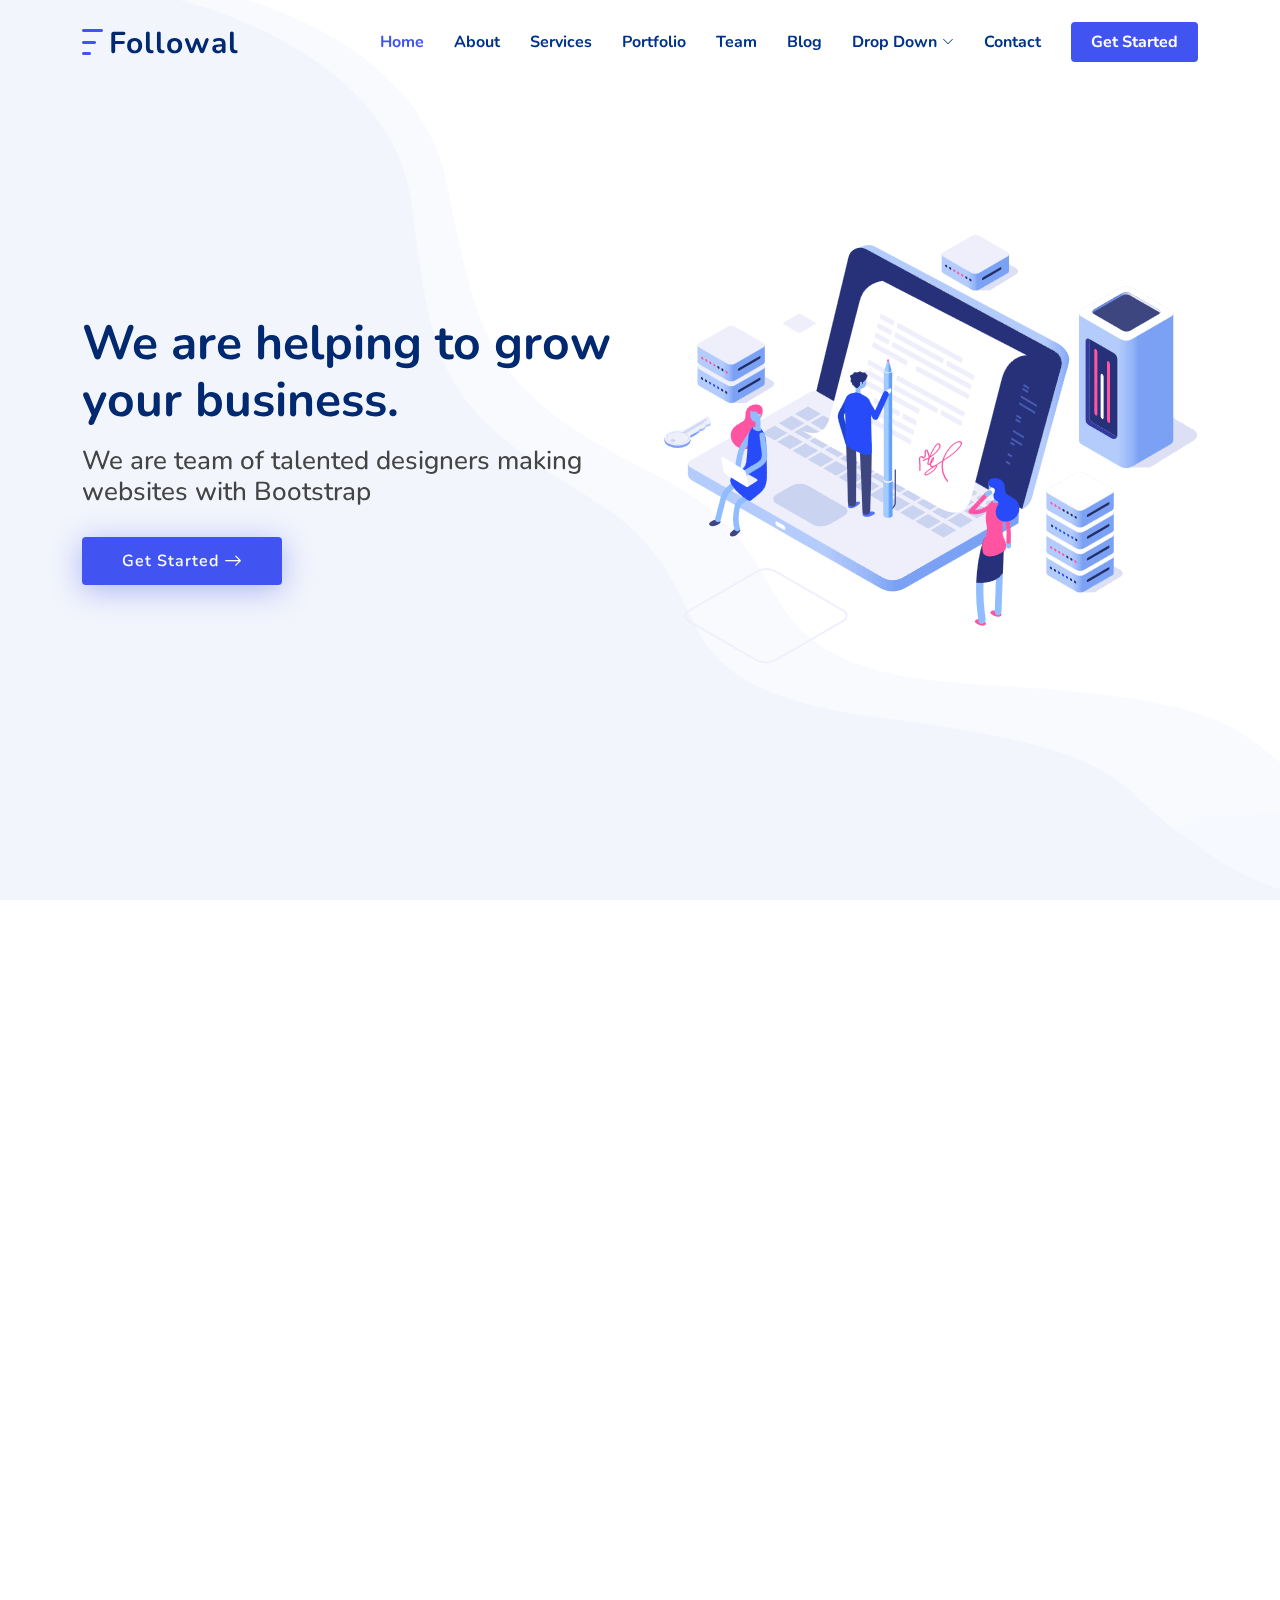
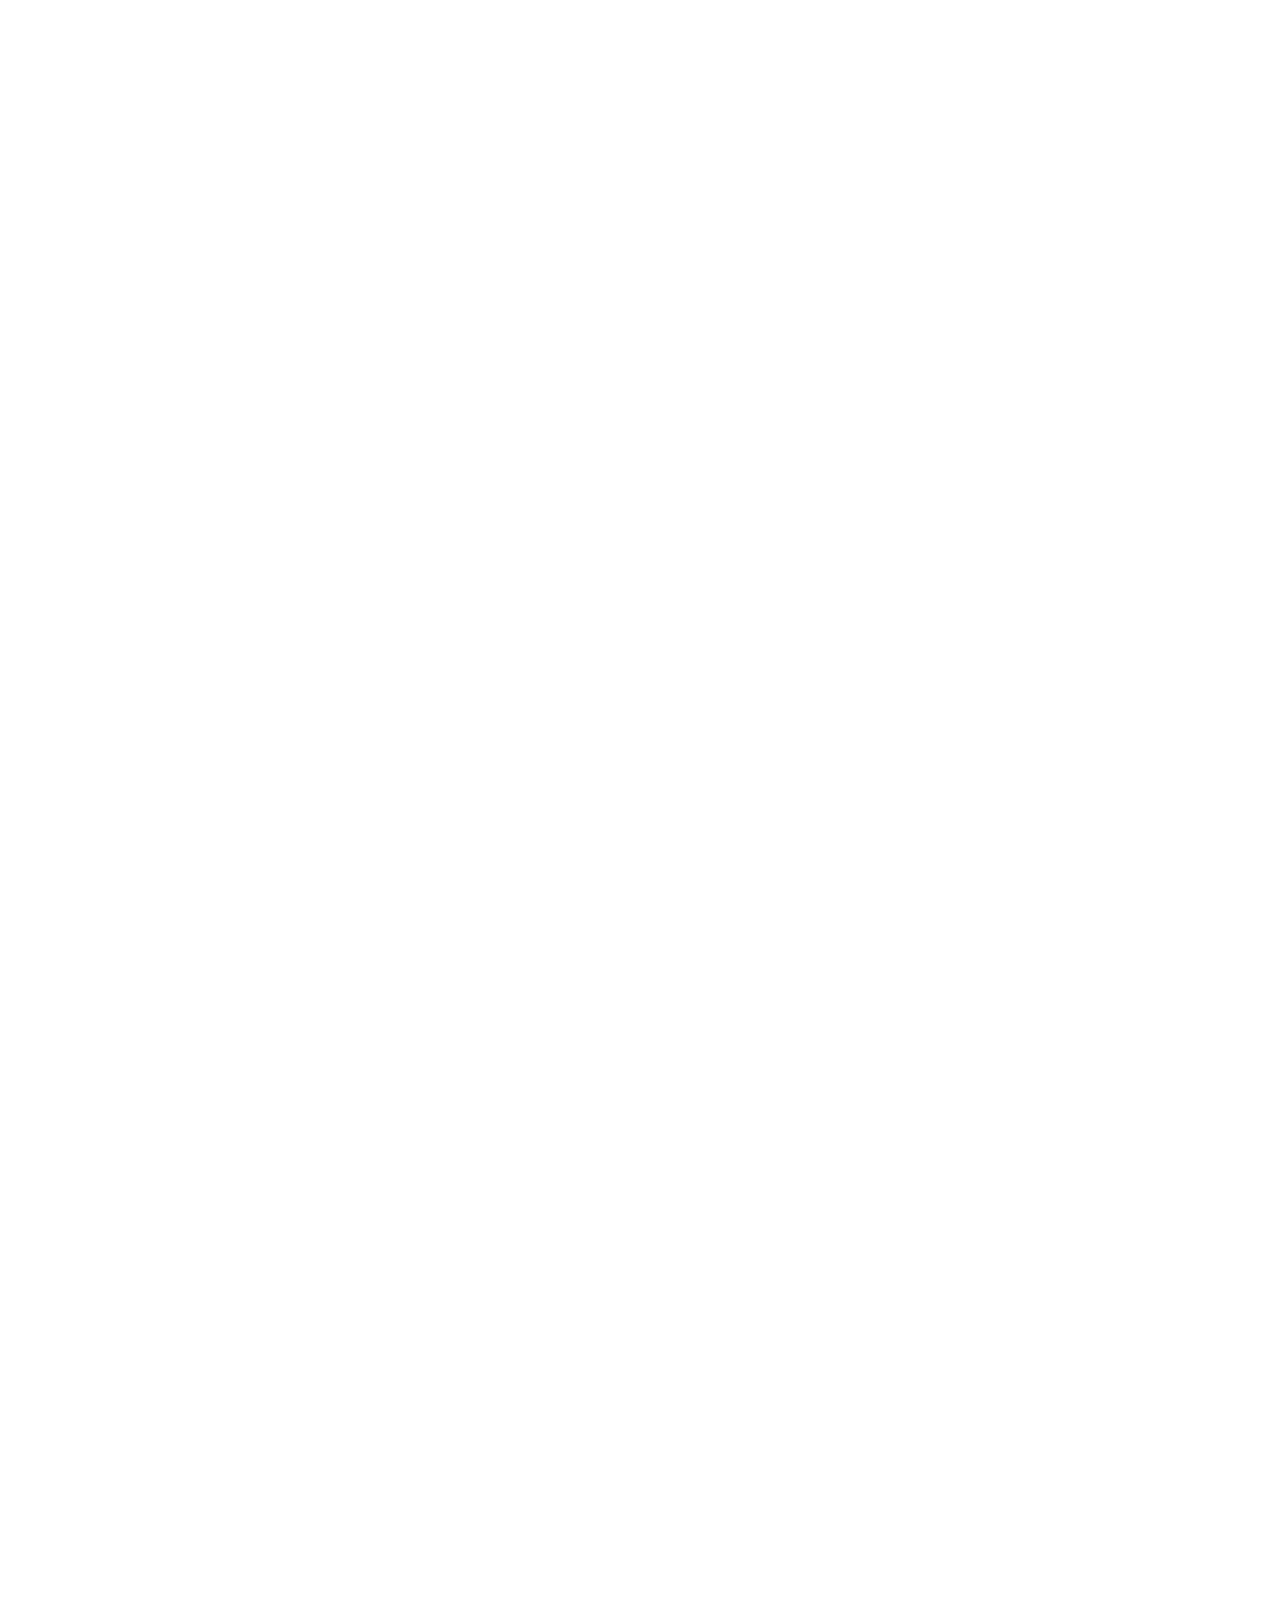
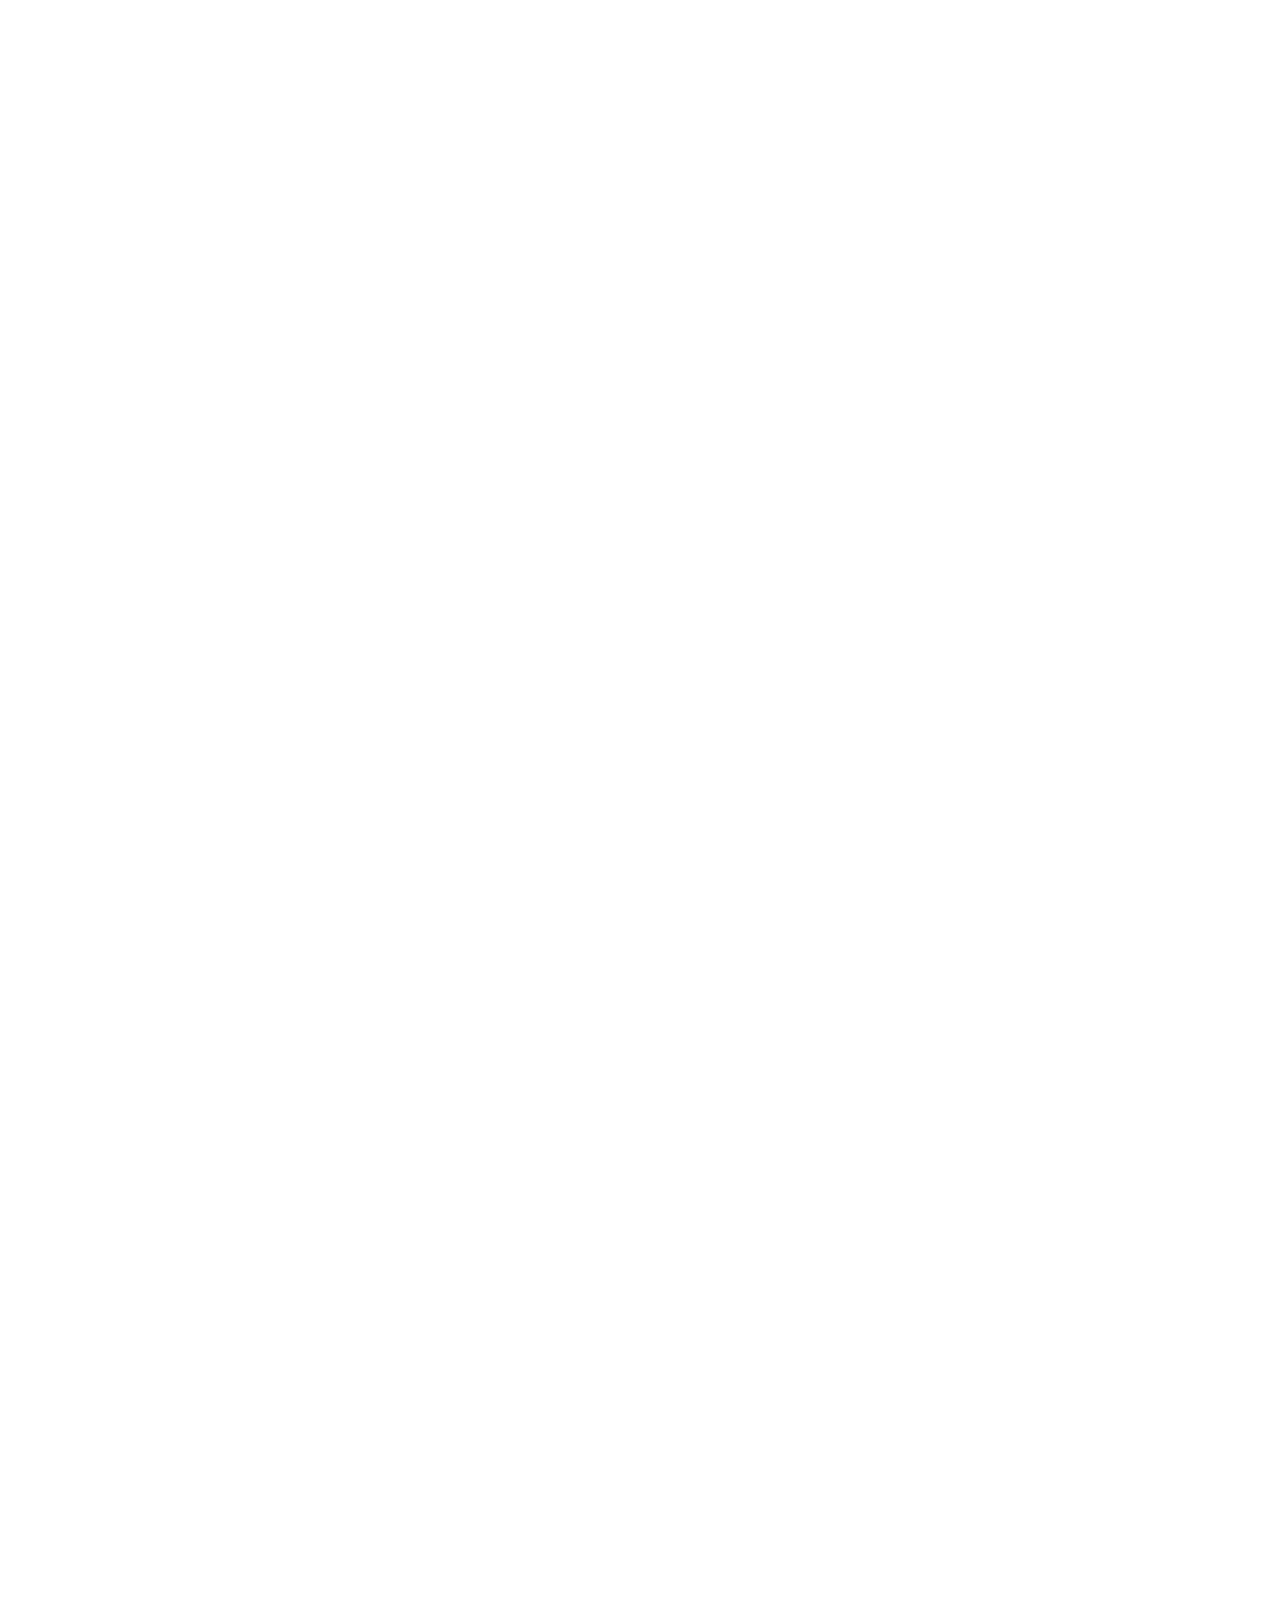
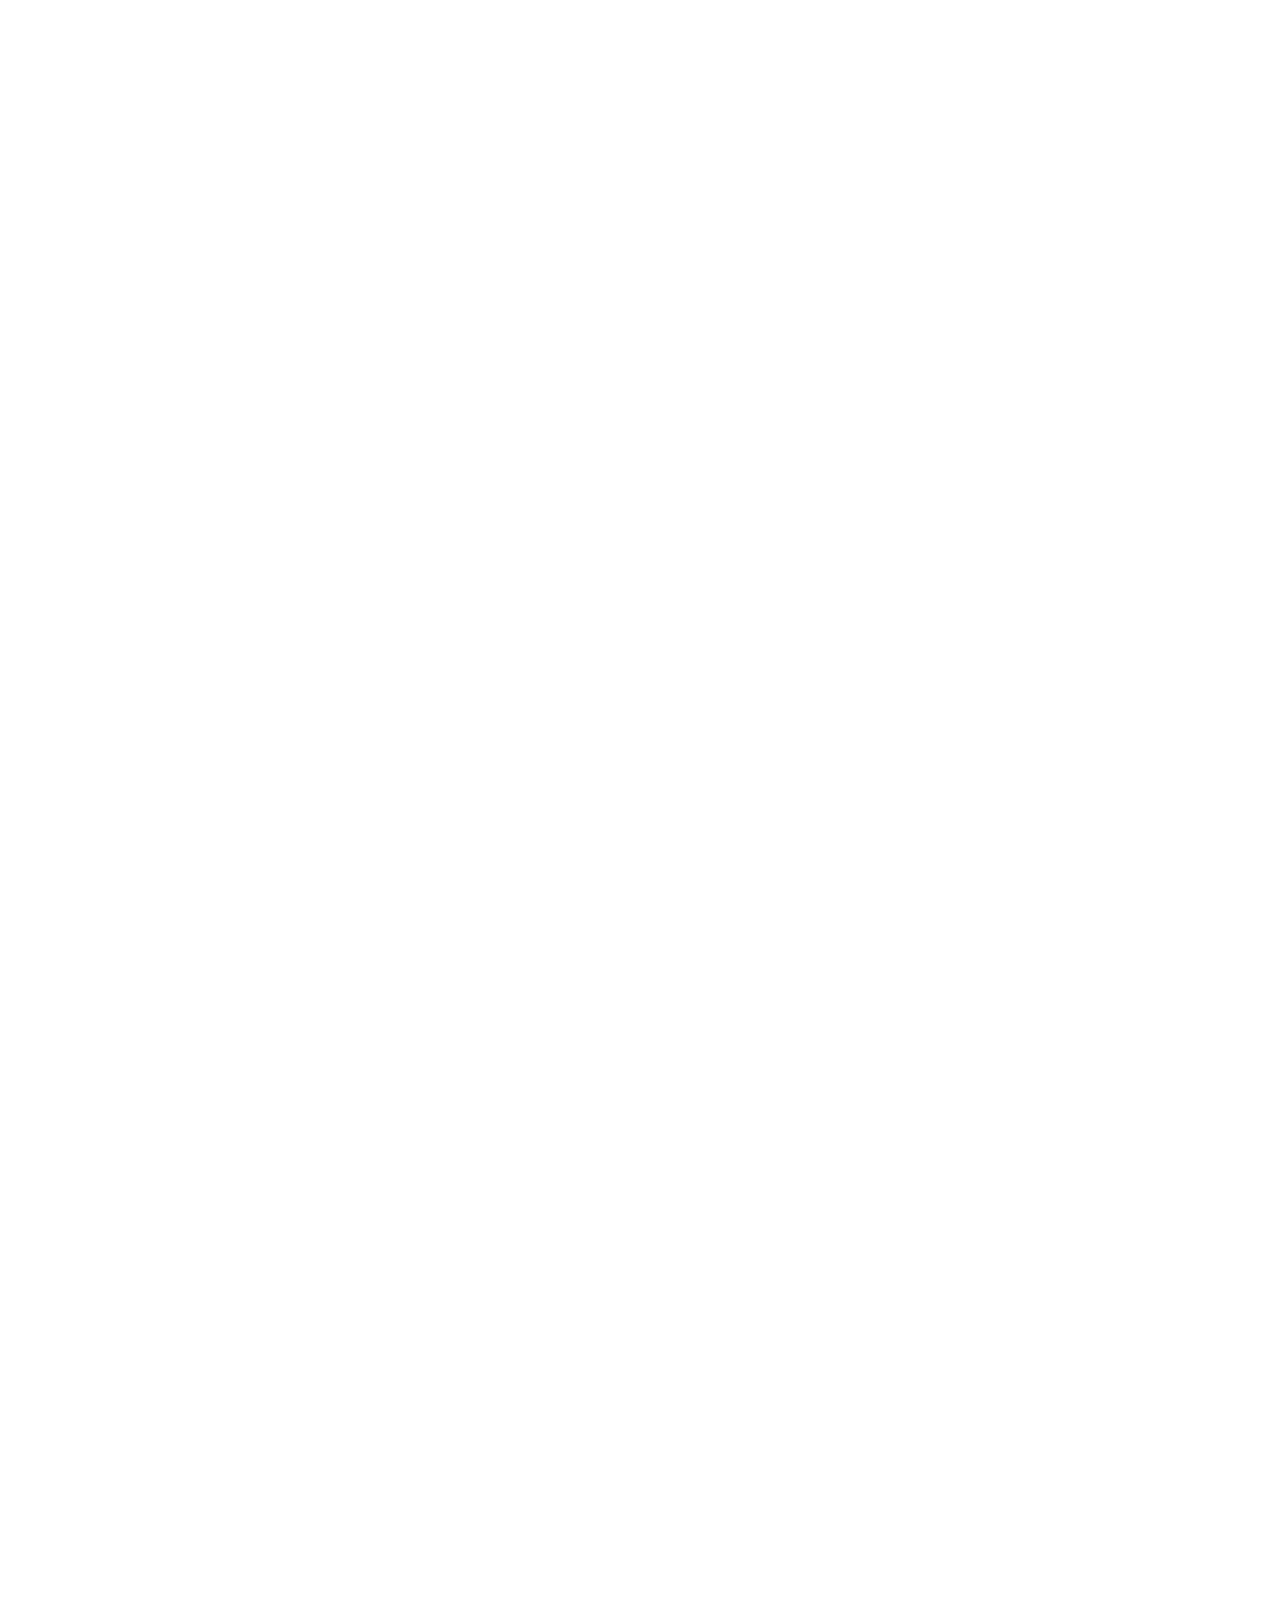
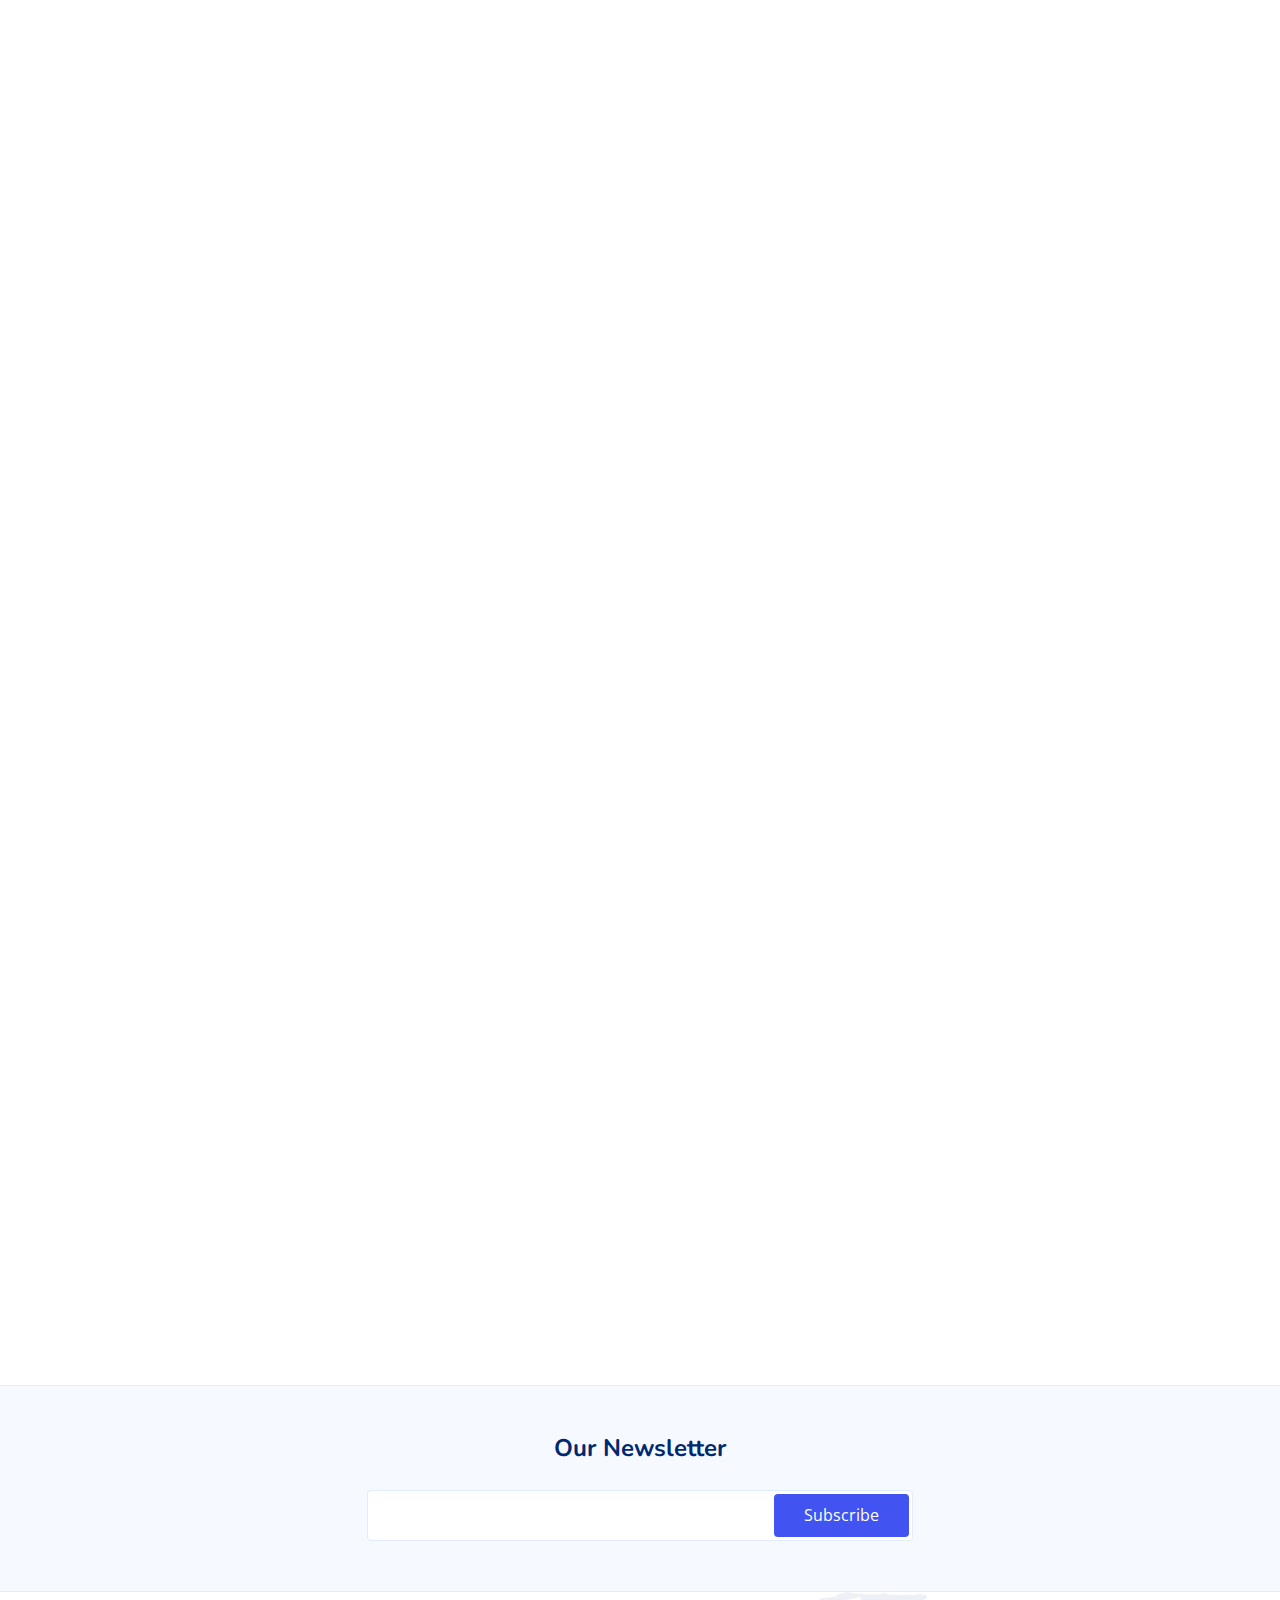
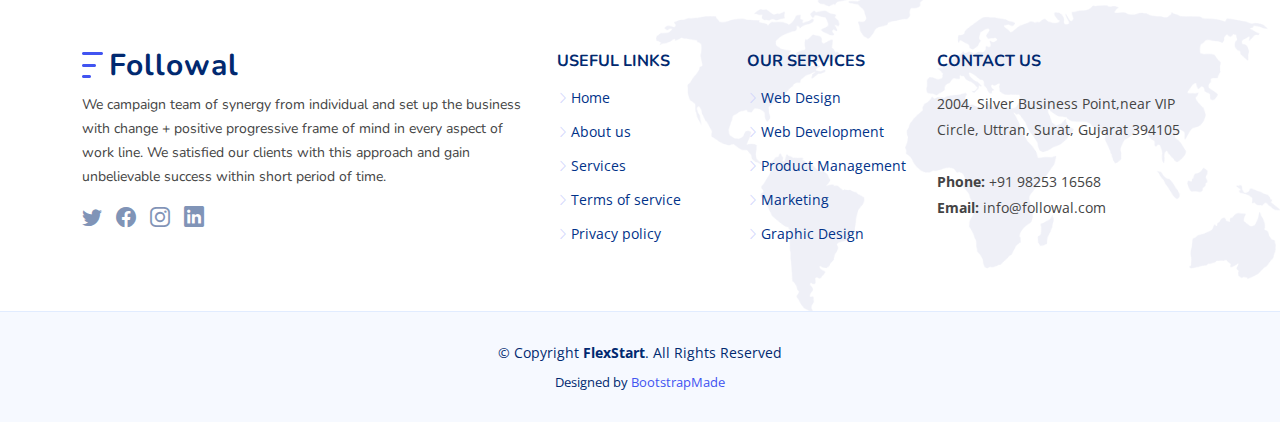
==== index.html @ c450d412 "setup" ====
<!DOCTYPE html>
<html lang="en">

<head>
  <meta charset="utf-8">
  <meta content="width=device-width, initial-scale=1.0" name="viewport">

  <title>Followal</title>
  <meta content="" name="description">

  <meta content="" name="keywords">

  <!-- Favicons -->
  <link href="assets/img/favicon.png" rel="icon">
  <link href="assets/img/apple-touch-icon.png" rel="apple-touch-icon">

  <!-- Google Fonts -->
  <link href="https://fonts.googleapis.com/css?family=Open+Sans:300,300i,400,400i,600,600i,700,700i|Nunito:300,300i,400,400i,600,600i,700,700i|Poppins:300,300i,400,400i,500,500i,600,600i,700,700i" rel="stylesheet">

  <!-- Vendor CSS Files -->
  <link href="assets/vendor/bootstrap/css/bootstrap.min.css" rel="stylesheet">
  <link href="assets/vendor/bootstrap-icons/bootstrap-icons.css" rel="stylesheet">
  <link href="assets/vendor/aos/aos.css" rel="stylesheet">
  <link href="assets/vendor/remixicon/remixicon.css" rel="stylesheet">
  <link href="assets/vendor/swiper/swiper-bundle.min.css" rel="stylesheet">
  <link href="assets/vendor/glightbox/css/glightbox.min.css" rel="stylesheet">

  <!-- Template Main CSS File -->
  <link href="assets/css/style.css" rel="stylesheet">

  <!-- =======================================================
  * Template Name: FlexStart - v1.0.0
  * Template URL: https://bootstrapmade.com/flexstart-bootstrap-startup-template/
  * Author: BootstrapMade.com
  * License: https://bootstrapmade.com/license/
  ======================================================== -->
</head>

<body data-bs-spy="scroll" data-bs-target="#navbar" data-bs-offset="100">

  <!-- ======= Header ======= -->
  <header id="header" class="header fixed-top">
    <div class="container-fluid container-xl d-flex align-items-center justify-content-between">

      <a href="index.html" class="logo d-flex align-items-center">
        <img src="assets/img/logo.png" alt="">
        <span>Followal</span>
      </a>

      <nav id="navbar" class="navbar">
        <ul>
          <li><a class="nav-link active " href="#">Home</a></li>
          <li><a class="nav-link scrollto" href="#about">About</a></li>
          <li><a class="nav-link scrollto" href="#services">Services</a></li>
          <li><a class="nav-link scrollto" href="#portfolio">Portfolio</a></li>
          <li><a class="nav-link scrollto" href="#team">Team</a></li>
          <li><a href="blog.html">Blog</a></li>
          <li class="dropdown"><a href="#"><span>Drop Down</span> <i class="bi bi-chevron-down"></i></a>
            <ul>
              <li><a href="#">Drop Down 1</a></li>
              <li class="dropdown"><a href="#"><span>Deep Drop Down</span> <i class="bi bi-chevron-right"></i></a>
                <ul>
                  <li><a href="#">Deep Drop Down 1</a></li>
                  <li><a href="#">Deep Drop Down 2</a></li>
                  <li><a href="#">Deep Drop Down 3</a></li>
                  <li><a href="#">Deep Drop Down 4</a></li>
                  <li><a href="#">Deep Drop Down 5</a></li>
                </ul>
              </li>
              <li><a href="#">Drop Down 2</a></li>
              <li><a href="#">Drop Down 3</a></li>
              <li><a href="#">Drop Down 4</a></li>
            </ul>
          </li>
          <li><a class="nav-link scrollto" href="#contact">Contact</a></li>
          <li><a class="getstarted scrollto" href="#about">Get Started</a></li>
        </ul>
        <i class="bi bi-list mobile-nav-toggle"></i>
      </nav><!-- .navbar -->

    </div>
  </header><!-- End Header -->

  <!-- ======= Hero Section ======= -->
  <section id="hero" class="hero d-flex align-items-center">

    <div class="container">
      <div class="row">
        <div class="col-lg-6 d-flex flex-column justify-content-center">
          <h1 data-aos="fade-up">We are helping to grow
            your business.</h1>
          <h2 data-aos="fade-up" data-aos-delay="400">We are team of talented designers making websites with Bootstrap</h2>
          <div data-aos="fade-up" data-aos-delay="600">
            <div class="text-center text-lg-start">
              <a href="#about" class="btn-get-started scrollto d-inline-flex align-items-center justify-content-center align-self-center">
                <span>Get Started</span>
                <i class="bi bi-arrow-right"></i>
              </a>
            </div>
          </div>
        </div>
        <div class="col-lg-6 hero-img" data-aos="zoom-out" data-aos-delay="200">
          <img src="assets/img/hero-img.png" class="img-fluid" alt="">
        </div>
      </div>
    </div>

  </section><!-- End Hero -->

  <main id="main">
    <!-- ======= About Section ======= -->
    <section id="about" class="about">

      <div class="container" data-aos="fade-up">
        <div class="row gx-0">

          <div class="col-lg-6 d-flex flex-column justify-content-center" data-aos="fade-up" data-aos-delay="200">
            <div class="content">
              <h3>Who we are?</h3>
              <h2>We build solutions that fit any Industry and Budget. We're a team of 50+ and growing, with half decades of experience. For that we always analyse the need and requirements of clients, so we did our best by highly experience staff with appropriate qualifications.</h2>
              <p>
                Followal work with passion to bring ideas to life and create stunning applications for start-ups and corporate clients. We mainly focus on SaaS based application, eCommerce Application, Mobile app development, Web application development, chatbots.               </p>
              <div class="text-center text-lg-start">
                <a href="#" class="btn-read-more d-inline-flex align-items-center justify-content-center align-self-center">
                  <span>Read More</span>
                  <i class="bi bi-arrow-right"></i>
                </a>
              </div>
            </div>
          </div>

          <div class="col-lg-6 d-flex align-items-center" data-aos="zoom-out" data-aos-delay="200">
            <img src="assets/img/about.jpg" class="img-fluid" alt="">
          </div>

        </div>
      </div>

    </section><!-- End About Section -->

    <!-- ======= Values Section ======= -->
    <section id="values" class="values">

      <div class="container" data-aos="fade-up">

        <header class="section-header">
          <h2></h2>
          <p>OUR SERVICES</p>
        </header>

        <div class="row">

          <div class="col-lg-4">
            <div class="box" data-aos="fade-up" data-aos-delay="200">
              <img src="assets/img/values-1.png" class="img-fluid" alt="">
              <h3>WEB DEVELOPMENT</h3>
              <p>It is our motto that lets our services speak for us. We offer great web development solutions using the most advanced tools and technologies.</p>
            </div>
          </div>

          <div class="col-lg-4 mt-4 mt-lg-0">
            <div class="box" data-aos="fade-up" data-aos-delay="400">
              <img src="assets/img/values-2.png" class="img-fluid" alt="">
              <h3>IOS & ANDROID</h3>
              <p>We design & develop user-friendly and feature-rich iPhone & android apps acc-ording to the client's requirements. We develop latest version of android & ios app.</p>
            </div>
          </div>

          <div class="col-lg-4 mt-4 mt-lg-0">
            <div class="box" data-aos="fade-up" data-aos-delay="600">
              <img src="assets/img/values-3.png" class="img-fluid" alt="">
              <h3>UI/UX DESIGN</h3>
              <p>With our Design Thinking technology, rich experience, and a deep understanding of the industry we have achieved new heights across various industries.</p>
            </div>
          </div>

        </div>

      </div>

    </section><!-- End Values Section -->

    <!-- ======= Counts Section ======= -->
    <section id="counts" class="counts">
      <div class="container" data-aos="fade-up">

        <div class="row gy-4">

          <div class="col-lg-3 col-md-6">
            <div class="count-box">
              <i class="bi bi-emoji-smile"></i>
              <div>
                <span data-purecounter-start="0" data-purecounter-end="232" data-purecounter-duration="1" class="purecounter"></span>
                <p>Happy Clients</p>
              </div>
            </div>
          </div>

          <div class="col-lg-3 col-md-6">
            <div class="count-box">
              <i class="bi bi-journal-richtext" style="color: #ee6c20;"></i>
              <div>
                <span data-purecounter-start="0" data-purecounter-end="521" data-purecounter-duration="1" class="purecounter"></span>
                <p>Projects</p>
              </div>
            </div>
          </div>

          <div class="col-lg-3 col-md-6">
            <div class="count-box">
              <i class="bi bi-headset" style="color: #15be56;"></i>
              <div>
                <span data-purecounter-start="0" data-purecounter-end="1463" data-purecounter-duration="1" class="purecounter"></span>
                <p>Hours Of Support</p>
              </div>
            </div>
          </div>

          <div class="col-lg-3 col-md-6">
            <div class="count-box">
              <i class="bi bi-people" style="color: #bb0852;"></i>
              <div>
                <span data-purecounter-start="0" data-purecounter-end="15" data-purecounter-duration="1" class="purecounter"></span>
                <p>Hard Workers</p>
              </div>
            </div>
          </div>

        </div>

      </div>
    </section><!-- End Counts Section -->

    <!-- ======= Features Section ======= -->
    <section id="features" class="features">

      <div class="container" data-aos="fade-up">

        <header class="section-header">
          <h2></h2>
          <p>Features</p>
        </header>

        <div class="row">

          <div class="col-lg-6">
            <img src="assets/img/features.png" class="img-fluid" alt="">
          </div>

          <div class="col-lg-6 mt-5 mt-lg-0 d-flex">
            <div class="row align-self-center gy-4">

              <div class="col-md-6" data-aos="zoom-out" data-aos-delay="200">
                <div class="feature-box d-flex align-items-center">
                  <i class="bi bi-check"></i>
                  <h3>EXPERIENCED TEAM</h3>
                </div>
              </div>

              <div class="col-md-6" data-aos="zoom-out" data-aos-delay="300">
                <div class="feature-box d-flex align-items-center">
                  <i class="bi bi-check"></i>
                  <h3>CREATIVE SOLUTIONS</h3>
                </div>
              </div>

              <div class="col-md-6" data-aos="zoom-out" data-aos-delay="400">
                <div class="feature-box d-flex align-items-center">
                  <i class="bi bi-check"></i>
                  <h3>RELIABLE TEAM</h3>
                </div>
              </div>

              <div class="col-md-6" data-aos="zoom-out" data-aos-delay="500">
                <div class="feature-box d-flex align-items-center">
                  <i class="bi bi-check"></i>
                  <h3>CLEAR COMMUNICATION</h3>
                </div>
              </div>

              <div class="col-md-6" data-aos="zoom-out" data-aos-delay="600">
                <div class="feature-box d-flex align-items-center">
                  <i class="bi bi-check"></i>
                  <h3>HIGH-QUALITY CODE</h3>
                </div>
              </div>

              <div class="col-md-6" data-aos="zoom-out" data-aos-delay="700">
                <div class="feature-box d-flex align-items-center">
                  <i class="bi bi-check"></i>
                  <h3>TRUSTFUL COMMUNICATION</h3>
                </div>
              </div>

            </div>
          </div>

        </div> <!-- / row -->

        <!-- Feature Tabs -->
        <div class="row feture-tabs" data-aos="fade-up">
          <div class="col-lg-6">
            <h3>We build solutions that fit any Industry and Budget.</h3>

            <!-- Tabs -->
            <ul class="nav nav-pills mb-3">
              <li>
                <a class="nav-link active" data-bs-toggle="pill" href="#tab1">Vision</a>
              </li>
              <li>
                <a class="nav-link" data-bs-toggle="pill" href="#tab2">Mission</a>
              </li>
              <li>
                <a class="nav-link" data-bs-toggle="pill" href="#tab3">Core Value</a>
              </li>
            </ul><!-- End Tabs -->

            <!-- Tab Content -->
            <div class="tab-content">

              <div class="tab-pane fade show active" id="tab1">
                <p>The client's success is our most welcoming intergalactic for success. So, we always remake them comfort in long stand position by capturing opportunities to satisfied them with adorable solutions.</p>
                <div class="d-flex align-items-center mb-2">
                  <i class="bi bi-check2"></i>
                  <h4>No matter which industry you belong to, every business must become digital</h4>
                </div>
                <p>We clearly understand that all customer landscapes are not of same kind. That’s why Signity sourcing methodology encompasses a clear solution especially crafted to address the clients' issues. We offer a phased approach towards your business drivers and help IT organizations to align their goals towards the overall vision of the business</p>
                <div class="d-flex align-items-center mb-2">
                  <i></i>
                  <h4></h4>
                </div>
                <p></p>
              </div><!-- End Tab 1 Content -->

              <div class="tab-pane fade show" id="tab2">
                <p> Our mission is to enhance business growth of our customers with creative design, development and to deliver market defining high quality solutions that create value and reliable competitive advantage to customers around the globe.</p>                <div class="d-flex align-items-center mb-2">
                  <i class="bi bi-check2"></i>
                  <h4>intergalactic for success</h4>
                </div>
                <p>We prospective of clear cut solutions of clients any required form of calls. Maintain all required resources with proper training to hangout. And pursue gap finished surroundings within work place.</p>
                <div class="d-flex align-items-center mb-2">
                  <i class="bi bi-check2"></i>
                  <h4>Experience Staff</h4>
                </div>
                <p>We have gentle group of clients in globally. And graceful qualified experience staff with top managing team. This all enact as sponge of each other. And performing to clear cut valuable solutions with helping hands towards key group of people.</p>
              </div><!-- End Tab 2 Content -->

              <div class="tab-pane fade show" id="tab3">
                <p>We believe in inculcating an ownership quotient in every employee’s mind to have participative approach. The employees feel like a part of the success roadmap.</p>                <div class="d-flex align-items-center mb-2">
                  <i class="bi bi-check2"></i>
                  <h4>Enabling Perfection</h4>
                </div>
                <p>Our specialists make sure that they produce customized and verified solutions as per needs and requirements of the customers at par excellence.</p>
                <div class="d-flex align-items-center mb-2">
                  <i class="bi bi-check2"></i>
                  <h4>Focused Leadership</h4>
                </div>
                <p>We strongly focus on effective results. Therefore, we combine deep functional knowledge, global benchmarks and holistic individuals to produce efficient outcomes.</p>
              </div><!-- End Tab 3 Content -->

            </div>

          </div>

          <div class="col-lg-6">
            <img src="assets/img/features-2.png" class="img-fluid" alt="">
          </div>

        </div><!-- End Feature Tabs -->

        <!-- Feature Icons -->
        <div class="row feature-icons" data-aos="fade-up">
          <h3>Find the right offers for you</h3>

          <div class="row">

            <div class="col-xl-4 text-center" data-aos="fade-right" data-aos-delay="100">
              <img src="assets/img/features-3.png" class="img-fluid p-4" alt="">
            </div>

            <div class="col-xl-8 d-flex content">
              <div class="row align-self-center gy-4">

                <div class="col-md-6 icon-box" data-aos="fade-up">
                  <i class="ri-line-chart-line"></i>
                  <div>
                    <h4>Mobile Development</h4>
                    <p>We have an expert team of mobile Android and IOS application developers,And handover the final outcome by testing each chore.</p>
                  </div>
                </div>

                <div class="col-md-6 icon-box" data-aos="fade-up" data-aos-delay="100">
                  <i class="ri-stack-line"></i>
                  <div>
                    <h4>UI/UX Design</h4>
                    <p>The Design has a proper logical, informative way that users can easily experience.</p>
                  </div>
                </div>

                <div class="col-md-6 icon-box" data-aos="fade-up" data-aos-delay="200">
                  <i class="ri-brush-4-line"></i>
                  <div>
                    <h4>Web Application Development</h4>
                    <p>Our professional team of the developer is developing tailor-made web application as per client's idea by technical team.</p>
                  </div>
                </div>

                <div class="col-md-6 icon-box" data-aos="fade-up" data-aos-delay="300">
                  <i class="ri-magic-line"></i>
                  <div>
                    <h4>Digital Marketing</h4>
                    <p>Our qualified marketing team will make sure to grow the service in a systematic cyclic way for more optimizing through the technical support.</p>
                  </div>
                </div>

                <div class="col-md-6 icon-box" data-aos="fade-up" data-aos-delay="400">
                  <i class="ri-command-line"></i>
                  <div>
                    <h4>Website Design</h4>
                    <p>We Create word press, photoshop, blue fish illustrator layout of the front look so one can easily capture the actual message by site visiting.</p>
                  </div>
                </div>

                <div class="col-md-6 icon-box" data-aos="fade-up" data-aos-delay="500">
                  <i class="ri-radar-line"></i>
                  <div>
                    <h4>Logo Design</h4>
                    <p> we are Promising to deliver tailor made customise logo design by applying tools which exactly match your business promotion.</p>
                  </div>
                </div>

              </div>
            </div>

          </div>

        </div><!-- End Feature Icons -->

      </div>

    </section><!-- End Features Section -->

    <!-- ======= Services Section ======= -->
    <section id="services" class="services">

      <div class="container" data-aos="fade-up">

        <header class="section-header">
          <h2>Services</h2>
          <p>SOLUTION</p>
        </header>

        <div class="row gy-4">

          <div class="col-lg-4 col-md-6" data-aos="fade-up" data-aos-delay="200">
            <div class="service-box blue">
              <i class="ri-discuss-line icon"></i>
              <h3>E-Commerce</h3>
              <p>We have customized solutions to provide prominent eCommerce app development services.</p>
              <a href="#" class="read-more"><span>Read More</span> <i class="bi bi-arrow-right"></i></a>
            </div>
          </div>

          <div class="col-lg-4 col-md-6" data-aos="fade-up" data-aos-delay="300">
            <div class="service-box orange">
              <i class="ri-discuss-line icon"></i>
              <h3>
                E-Learning</h3>
              <p>We design high-end applications and technologies for educational institutions and provide them with customized e-learning solutions.</p>
              <a href="#" class="read-more"><span>Read More</span> <i class="bi bi-arrow-right"></i></a>
            </div>
          </div>

          <div class="col-lg-4 col-md-6" data-aos="fade-up" data-aos-delay="400">
            <div class="service-box green">
              <i class="ri-discuss-line icon"></i>
              <h3>
                E-Appointment</h3>
              <p>With our creative e-appointment user interface, we allow your customers to book appointments online. Now giving appointments is just a few clicks away.</p>
              <a href="#" class="read-more"><span>Read More</span> <i class="bi bi-arrow-right"></i></a>
            </div>
          </div>

          <div class="col-lg-4 col-md-6" data-aos="fade-up" data-aos-delay="500">
            <div class="service-box red">
              <i class="ri-discuss-line icon"></i>
              <h3>Hospitality</h3>
              <p>We provide custom web app development services in the hospitality sector. From reservations to revenue management</p>
              <a href="#" class="read-more"><span>Read More</span> <i class="bi bi-arrow-right"></i></a>
            </div>
          </div>

          <div class="col-lg-4 col-md-6" data-aos="fade-up" data-aos-delay="600">
            <div class="service-box purple">
              <i class="ri-discuss-line icon"></i>
              <h3>
                SaaS Solution</h3>
              <p>Followal offers you a wide range of professional web development services for SaaS solutions. Offering quality assurance in software testing</p>
              <a href="#" class="read-more"><span>Read More</span> <i class="bi bi-arrow-right"></i></a>
            </div>
          </div>

          <div class="col-lg-4 col-md-6" data-aos="fade-up" data-aos-delay="700">
            <div class="service-box pink">
              <i class="ri-discuss-line icon"></i>
              <h3>
                On-Demand Solution</h3>
              <p>We are proud to be the best website and mobile app development company. Consequently</p>
              <a href="#" class="read-more"><span>Read More</span> <i class="bi bi-arrow-right"></i></a>
            </div>
          </div>

        </div>

      </div>

    </section><!-- End Services Section -->

    <!-- ======= Pricing Section ======= -->
<!--    <section id="pricing" class="pricing">-->

<!--      <div class="container" data-aos="fade-up">-->

<!--        <header class="section-header">-->
<!--          <h2>Pricing</h2>-->
<!--          <p>Check our Pricing</p>-->
<!--        </header>-->

<!--        <div class="row gy-4" data-aos="fade-left">-->

<!--          <div class="col-lg-3 col-md-6" data-aos="zoom-in" data-aos-delay="100">-->
<!--            <div class="box">-->
<!--              <h3 style="color: #07d5c0;">Free Plan</h3>-->
<!--              <div class="price"><sup>$</sup>0<span> / mo</span></div>-->
<!--              <img src="assets/img/pricing-free.png" class="img-fluid" alt="">-->
<!--              <ul>-->
<!--                <li>Aida dere</li>-->
<!--                <li>Nec feugiat nisl</li>-->
<!--                <li>Nulla at volutpat dola</li>-->
<!--                <li class="na">Pharetra massa</li>-->
<!--                <li class="na">Massa ultricies mi</li>-->
<!--              </ul>-->
<!--              <a href="#" class="btn-buy">Buy Now</a>-->
<!--            </div>-->
<!--          </div>-->

<!--          <div class="col-lg-3 col-md-6" data-aos="zoom-in" data-aos-delay="200">-->
<!--            <div class="box">-->
<!--              <span class="featured">Featured</span>-->
<!--              <h3 style="color: #65c600;">Starter Plan</h3>-->
<!--              <div class="price"><sup>$</sup>19<span> / mo</span></div>-->
<!--              <img src="assets/img/pricing-starter.png" class="img-fluid" alt="">-->
<!--              <ul>-->
<!--                <li>Aida dere</li>-->
<!--                <li>Nec feugiat nisl</li>-->
<!--                <li>Nulla at volutpat dola</li>-->
<!--                <li>Pharetra massa</li>-->
<!--                <li class="na">Massa ultricies mi</li>-->
<!--              </ul>-->
<!--              <a href="#" class="btn-buy">Buy Now</a>-->
<!--            </div>-->
<!--          </div>-->

<!--          <div class="col-lg-3 col-md-6" data-aos="zoom-in" data-aos-delay="300">-->
<!--            <div class="box">-->
<!--              <h3 style="color: #ff901c;">Business Plan</h3>-->
<!--              <div class="price"><sup>$</sup>29<span> / mo</span></div>-->
<!--              <img src="assets/img/pricing-business.png" class="img-fluid" alt="">-->
<!--              <ul>-->
<!--                <li>Aida dere</li>-->
<!--                <li>Nec feugiat nisl</li>-->
<!--                <li>Nulla at volutpat dola</li>-->
<!--                <li>Pharetra massa</li>-->
<!--                <li>Massa ultricies mi</li>-->
<!--              </ul>-->
<!--              <a href="#" class="btn-buy">Buy Now</a>-->
<!--            </div>-->
<!--          </div>-->

<!--          <div class="col-lg-3 col-md-6" data-aos="zoom-in" data-aos-delay="400">-->
<!--            <div class="box">-->
<!--              <h3 style="color: #ff0071;">Ultimate Plan</h3>-->
<!--              <div class="price"><sup>$</sup>49<span> / mo</span></div>-->
<!--              <img src="assets/img/pricing-ultimate.png" class="img-fluid" alt="">-->
<!--              <ul>-->
<!--                <li>Aida dere</li>-->
<!--                <li>Nec feugiat nisl</li>-->
<!--                <li>Nulla at volutpat dola</li>-->
<!--                <li>Pharetra massa</li>-->
<!--                <li>Massa ultricies mi</li>-->
<!--              </ul>-->
<!--              <a href="#" class="btn-buy">Buy Now</a>-->
<!--            </div>-->
<!--          </div>-->

<!--        </div>-->

<!--      </div>-->

<!--    </section>&lt;!&ndash; End Pricing Section &ndash;&gt;-->

    <!-- ======= F.A.Q Section ======= -->
    <section id="faq" class="faq">

      <div class="container" data-aos="fade-up">

        <header class="section-header">
          <h2>F.A.Q</h2>
          <p>Frequently Asked Questions</p>
        </header>

        <div class="row">
          <div class="col-lg-6">
            <!-- F.A.Q List 1-->
            <div class="accordion accordion-flush" id="faqlist1">
              <div class="accordion-item">
                <h2 class="accordion-header">
                  <button class="accordion-button collapsed" type="button" data-bs-toggle="collapse" data-bs-target="#faq-content-1">
                    What can you help me with?
                  </button>
                </h2>
                <div id="faq-content-1" class="accordion-collapse collapse" data-bs-parent="#faqlist1">
                  <div class="accordion-body">
                    With whatever we can. Preparing cost analysis, establishing team roles, creating roadmaps. Defining business goals, key business values, target users, main features, prioritising. We can find you similar projects that are already active on the market to benchmark against. We can assist you with creating user personas, mock-ups, user stories, time frame, establishing project status and preparing project estimation. We'll be happy to outline project specification, prepare wireframes, details concerning integrations with external services, API documentation, required features list.
                  </div>
                </div>
              </div>

              <div class="accordion-item">
                <h2 class="accordion-header">
                  <button class="accordion-button collapsed" type="button" data-bs-toggle="collapse" data-bs-target="#faq-content-2">
                    How do I create a product with you?
                  </button>
                </h2>
                <div id="faq-content-2" class="accordion-collapse collapse" data-bs-parent="#faqlist1">
                  <div class="accordion-body">
                    If you have an idea contact us by our online form, e-mail or phone. We'll meet and talk it over. Just be sure to prepare as much info about your idea as possible, it will smoothen the meeting and benefit further cooperation. If you don't know how to get around to it, go ahead and read our blog entry on how to write a project brief.                  </div>
                </div>
              </div>

              <div class="accordion-item">
                <h2 class="accordion-header">
                  <button class="accordion-button collapsed" type="button" data-bs-toggle="collapse" data-bs-target="#faq-content-3">
                    Should I create a mobile or a web app?
                  </button>
                </h2>
                <div id="faq-content-3" class="accordion-collapse collapse" data-bs-parent="#faqlist1">
                  <div class="accordion-body">
                    Both have their benefits and flaws. Mobile apps are surely more expensive but can provide you with many more data collecting, monetisation capabilities than web applications. Progressive Web Apps are a good compromise between a mobile and web app — you can  learn more about PWA on our blog. But remember that sooner or later you may need both mobile and web app and when that moment comes we are here for you :)                  </div>
                </div>
              </div>

            </div>
          </div>

          <div class="col-lg-6">

            <!-- F.A.Q List 2-->
            <div class="accordion accordion-flush" id="faqlist2">

              <div class="accordion-item">
                <h2 class="accordion-header">
                  <button class="accordion-button collapsed" type="button" data-bs-toggle="collapse" data-bs-target="#faq2-content-1">
                    What do I need to know before contacting you?                  </button>
                </h2>
                <div id="faq2-content-1" class="accordion-collapse collapse" data-bs-parent="#faqlist2">
                  <div class="accordion-body">
                    Well, the most important thing to know is what do you want to accomplish. Why do I need this software? What for? What should it do? Having a clear vision in mind is crucial when ordering a software application. You don't want to spend many months developing it with us without being sure what you need. If you have no experience in app development feel free to read our blog entry on that topic. We'll also be glad to help you get started, building projects from scratch is nothing new for us.                  </div>
                </div>
              </div>

              <div class="accordion-item">
                <h2 class="accordion-header">
                  <button class="accordion-button collapsed" type="button" data-bs-toggle="collapse" data-bs-target="#faq2-content-2">
                    How much time will it take for you to make my app?                  </button>
                </h2>
                <div id="faq2-content-2" class="accordion-collapse collapse" data-bs-parent="#faqlist2">
                  <div class="accordion-body">
                    To give you a precise answer we must prepare a project scope and create a budget. We shall tell you how much of that scope can be completed within the budget and we'll be able to estimate how long will it take after at least a month of work. Don't worry, if you're not happy with our work after two weeks you can retract from the project with no penalties, this is our trial period and we believe that any reliable software house should give you one. Read our blog entry to learn more about our methods.                  </div>
                </div>
              </div>

              <div class="accordion-item">
                <h2 class="accordion-header">
                  <button class="accordion-button collapsed" type="button" data-bs-toggle="collapse" data-bs-target="#faq2-content-3">
                    How do you guarantee product quality?                  </button>
                </h2>
                <div id="faq2-content-3" class="accordion-collapse collapse" data-bs-parent="#faqlist2">
                  <div class="accordion-body">
                    We evaluate the result after every two weeks, we test our work (we conduct both development and acceptance tests), we present it to you, we apply your feedback so you know you get what you are paying for.                  </div>
                </div>
              </div>

            </div>
          </div>

        </div>

      </div>

    </section><!-- End F.A.Q Section -->

    <!-- ======= Portfolio Section ======= -->
    <section id="portfolio" class="portfolio">

      <div class="container" data-aos="fade-up">

        <header class="section-header">
          <h2>Portfolio</h2>
          <p>Check our latest work</p>
        </header>

        <div class="row" data-aos="fade-up" data-aos-delay="100">
          <div class="col-lg-12 d-flex justify-content-center">
            <ul id="portfolio-flters">
              <li data-filter="*" class="filter-active">All</li>
              <li data-filter=".filter-app">App</li>
              <li data-filter=".filter-card">Card</li>
              <li data-filter=".filter-web">Web</li>
            </ul>
          </div>
        </div>

        <div class="row gy-4 portfolio-container" data-aos="fade-up" data-aos-delay="200">

          <div class="col-lg-4 col-md-6 portfolio-item filter-app">
            <div class="portfolio-wrap">
              <img src="assets/img/portfolio/p1.jpg" class="img-fluid" alt="">
              <div class="portfolio-info">
                <h4>App 1</h4>
                <p>App</p>
                <div class="portfolio-links">
                  <a href="assets/img/portfolio/p1.jpg" data-gallery="portfolioGallery" class="portfokio-lightbox" title="App 1"><i class="bi bi-plus"></i></a>
                  <a href="portfolio-details.html" title="More Details"><i class="bi bi-link"></i></a>
                </div>
              </div>
            </div>
          </div>

          <div class="col-lg-4 col-md-6 portfolio-item filter-web">
            <div class="portfolio-wrap">
              <img src="assets/img/portfolio/p2.jpg" class="img-fluid" alt="">
              <div class="portfolio-info">
                <h4>Web 3</h4>
                <p>Web</p>
                <div class="portfolio-links">
                  <a href="assets/img/portfolio/p2.jpg" data-gallery="portfolioGallery" class="portfokio-lightbox" title="Web 3"><i class="bi bi-plus"></i></a>
                  <a href="portfolio-details.html" title="More Details"><i class="bi bi-link"></i></a>
                </div>
              </div>
            </div>
          </div>

          <div class="col-lg-4 col-md-6 portfolio-item filter-app">
            <div class="portfolio-wrap">
              <img src="assets/img/portfolio/p3.jpg" class="img-fluid" alt="">
              <div class="portfolio-info">
                <h4>App 2</h4>
                <p>App</p>
                <div class="portfolio-links">
                  <a href="assets/img/portfolio/p3.jpg" data-gallery="portfolioGallery" class="portfokio-lightbox" title="App 2"><i class="bi bi-plus"></i></a>
                  <a href="portfolio-details.html" title="More Details"><i class="bi bi-link"></i></a>
                </div>
              </div>
            </div>
          </div>

          <div class="col-lg-4 col-md-6 portfolio-item filter-card">
            <div class="portfolio-wrap">
              <img src="assets/img/portfolio/p4.jpg" class="img-fluid" alt="">
              <div class="portfolio-info">
                <h4>Card 2</h4>
                <p>Card</p>
                <div class="portfolio-links">
                  <a href="assets/img/portfolio/p4.jpg" data-gallery="portfolioGallery" class="portfokio-lightbox" title="Card 2"><i class="bi bi-plus"></i></a>
                  <a href="portfolio-details.html" title="More Details"><i class="bi bi-link"></i></a>
                </div>
              </div>
            </div>
          </div>

          <div class="col-lg-4 col-md-6 portfolio-item filter-web">
            <div class="portfolio-wrap">
              <img src="assets/img/portfolio/p5.jpg" class="img-fluid" alt="">
              <div class="portfolio-info">
                <h4>Web 2</h4>
                <p>Web</p>
                <div class="portfolio-links">
                  <a href="assets/img/portfolio/p5.jpg" data-gallery="portfolioGallery" class="portfokio-lightbox" title="Web 2"><i class="bi bi-plus"></i></a>
                  <a href="portfolio-details.html" title="More Details"><i class="bi bi-link"></i></a>
                </div>
              </div>
            </div>
          </div>

          <div class="col-lg-4 col-md-6 portfolio-item filter-app">
            <div class="portfolio-wrap">
              <img src="assets/img/portfolio/p11.jpg" class="img-fluid" alt="">
              <div class="portfolio-info">
                <h4>App 3</h4>
                <p>App</p>
                <div class="portfolio-links">
                  <a href="assets/img/portfolio/p11.jpg" data-gallery="portfolioGallery" class="portfokio-lightbox" title="App 3"><i class="bi bi-plus"></i></a>
                  <a href="portfolio-details.html" title="More Details"><i class="bi bi-link"></i></a>
                </div>
              </div>
            </div>
          </div>

          <div class="col-lg-4 col-md-6 portfolio-item filter-card">
            <div class="portfolio-wrap">
              <img src="assets/img/portfolio/p7.jpg" class="img-fluid" alt="">
              <div class="portfolio-info">
                <h4>Card 1</h4>
                <p>Card</p>
                <div class="portfolio-links">
                  <a href="assets/img/portfolio/p7.jpg" data-gallery="portfolioGallery" class="portfokio-lightbox" title="Card 1"><i class="bi bi-plus"></i></a>
                  <a href="portfolio-details.html" title="More Details"><i class="bi bi-link"></i></a>
                </div>
              </div>
            </div>
          </div>

          <div class="col-lg-4 col-md-6 portfolio-item filter-card">
            <div class="portfolio-wrap">
              <img src="assets/img/portfolio/p8.jpg" class="img-fluid" alt="">
              <div class="portfolio-info">
                <h4>Card 3</h4>
                <p>Card</p>
                <div class="portfolio-links">
                  <a href="assets/img/portfolio/p8.jpg" data-gallery="portfolioGallery" class="portfokio-lightbox" title="Card 3"><i class="bi bi-plus"></i></a>
                  <a href="portfolio-details.html" title="More Details"><i class="bi bi-link"></i></a>
                </div>
              </div>
            </div>
          </div>

          <div class="col-lg-4 col-md-6 portfolio-item filter-web">
            <div class="portfolio-wrap">
              <img src="assets/img/portfolio/p9.jpg" class="img-fluid" alt="">
              <div class="portfolio-info">
                <h4>Web 3</h4>
                <p>Web</p>
                <div class="portfolio-links">
                  <a href="assets/img/portfolio/p9.jpg" data-gallery="portfolioGallery" class="portfokio-lightbox" title="Web 3"><i class="bi bi-plus"></i></a>
                  <a href="portfolio-details.html" title="More Details"><i class="bi bi-link"></i></a>
                </div>
              </div>
            </div>
          </div>

        </div>

      </div>

    </section><!-- End Portfolio Section -->

    <!-- ======= Testimonials Section ======= -->
<!--    <section id="testimonials" class="testimonials">-->

<!--      <div class="container" data-aos="fade-up">-->

<!--        <header class="section-header">-->
<!--          <h2>Testimonials</h2>-->
<!--          <p>What they are saying about us</p>-->
<!--        </header>-->

<!--        <div class="testimonials-slider swiper-container" data-aos="fade-up" data-aos-delay="200">-->
<!--          <div class="swiper-wrapper">-->

<!--            <div class="swiper-slide">-->
<!--              <div class="testimonial-item">-->
<!--                <div class="stars">-->
<!--                  <i class="bi bi-star-fill"></i><i class="bi bi-star-fill"></i><i class="bi bi-star-fill"></i><i class="bi bi-star-fill"></i><i class="bi bi-star-fill"></i>-->
<!--                </div>-->
<!--                <p>-->
<!--                  "They actually donned the hat of a co-founder and treated the project in the same manner as us."                </p>-->
<!--                <div class="profile mt-auto">-->
<!--                  <img src="assets/img/testimonials/testimonials-1.jpg" class="testimonial-img" alt="">-->
<!--                  <h3>Saul Goodman</h3>-->
<!--                  <h4>Ceo &amp; Founder</h4>-->
<!--                </div>-->
<!--              </div>-->
<!--            </div>&lt;!&ndash; End testimonial item &ndash;&gt;-->

<!--            <div class="swiper-slide">-->
<!--              <div class="testimonial-item">-->
<!--                <div class="stars">-->
<!--                  <i class="bi bi-star-fill"></i><i class="bi bi-star-fill"></i><i class="bi bi-star-fill"></i><i class="bi bi-star-fill"></i><i class="bi bi-star-fill"></i>-->
<!--                </div>-->
<!--                <p>-->
<!--                  "They know what they are doing, they do their best, and they are all super friendly, reliable, communicative people."                </p>-->
<!--                <div class="profile mt-auto">-->
<!--                  <img src="assets/img/testimonials/testimonials-2.jpg" class="testimonial-img" alt="">-->
<!--                  <h3>Sara Wilsson</h3>-->
<!--                  <h4>Designer</h4>-->
<!--                </div>-->
<!--              </div>-->
<!--            </div>&lt;!&ndash; End testimonial item &ndash;&gt;-->

<!--            <div class="swiper-slide">-->
<!--              <div class="testimonial-item">-->
<!--                <div class="stars">-->
<!--                  <i class="bi bi-star-fill"></i><i class="bi bi-star-fill"></i><i class="bi bi-star-fill"></i><i class="bi bi-star-fill"></i><i class="bi bi-star-fill"></i>-->
<!--                </div>-->
<!--                <p>-->
<!--                  "The Software House really has a very profound knowledge of their field."                </p>-->
<!--                <div class="profile mt-auto">-->
<!--                  <img src="assets/img/testimonials/testimonials-3.jpg" class="testimonial-img" alt="">-->
<!--                  <h3>Jena Karlis</h3>-->
<!--                  <h4>Store Owner</h4>-->
<!--                </div>-->
<!--              </div>-->
<!--            </div>&lt;!&ndash; End testimonial item &ndash;&gt;-->

<!--            <div class="swiper-slide">-->
<!--              <div class="testimonial-item">-->
<!--                <div class="stars">-->
<!--                  <i class="bi bi-star-fill"></i><i class="bi bi-star-fill"></i><i class="bi bi-star-fill"></i><i class="bi bi-star-fill"></i><i class="bi bi-star-fill"></i>-->
<!--                </div>-->
<!--                <p>-->
<!--                  "We got the feeling that our goals are shared and that we're all working towards a common objective."                </p>-->
<!--                <div class="profile mt-auto">-->
<!--                  <img src="assets/img/testimonials/testimonials-4.jpg" class="testimonial-img" alt="">-->
<!--                  <h3>Matt Brandon</h3>-->
<!--                  <h4>Freelancer</h4>-->
<!--                </div>-->
<!--              </div>-->
<!--            </div>&lt;!&ndash; End testimonial item &ndash;&gt;-->

<!--            <div class="swiper-slide">-->
<!--              <div class="testimonial-item">-->
<!--                <div class="stars">-->
<!--                  <i class="bi bi-star-fill"></i><i class="bi bi-star-fill"></i><i class="bi bi-star-fill"></i><i class="bi bi-star-fill"></i><i class="bi bi-star-fill"></i>-->
<!--                </div>-->
<!--                <p>-->
<!--                  "Their integrity, quality of work, and adaptation to change of requirements impressed us the most."                </p>-->
<!--                <div class="profile mt-auto">-->
<!--                  <img src="assets/img/testimonials/testimonials-5.jpg" class="testimonial-img" alt="">-->
<!--                  <h3>John Larson</h3>-->
<!--                  <h4>Entrepreneur</h4>-->
<!--                </div>-->
<!--              </div>-->
<!--            </div>&lt;!&ndash; End testimonial item &ndash;&gt;-->

<!--          </div>-->
<!--          <div class="swiper-pagination"></div>-->
<!--        </div>-->

<!--      </div>-->

<!--    </section>&lt;!&ndash; End Testimonials Section &ndash;&gt;-->

    <!-- ======= Team Section ======= -->
<!--    <section id="team" class="team">-->

<!--      <div class="container" data-aos="fade-up">-->

<!--        <header class="section-header">-->
<!--          <h2>Team</h2>-->
<!--          <p>Our hard working team</p>-->
<!--        </header>-->

<!--        <div class="row gy-4">-->

<!--          <div class="col-lg-3 col-md-6 d-flex align-items-stretch" data-aos="fade-up" data-aos-delay="100">-->
<!--            <div class="member">-->
<!--              <div class="member-img">-->
<!--                <img src="assets/img/team/team-1.jpg" class="img-fluid" alt="">-->
<!--                <div class="social">-->
<!--                  <a href=""><i class="bi bi-twitter"></i></a>-->
<!--                  <a href=""><i class="bi bi-facebook"></i></a>-->
<!--                  <a href=""><i class="bi bi-instagram"></i></a>-->
<!--                  <a href=""><i class="bi bi-linkedin"></i></a>-->
<!--                </div>-->
<!--              </div>-->
<!--              <div class="member-info">-->
<!--                <h4>Walter White</h4>-->
<!--                <span>Chief Executive Officer</span>-->
<!--                <p>Programming today is a race between software engineers striving to build bigger and better idiot-proof programs, and the Universe trying to produce bigger and better idiots. So far, the Universe is winning.</p>-->
<!--              </div>-->
<!--            </div>-->
<!--          </div>-->

<!--          <div class="col-lg-3 col-md-6 d-flex align-items-stretch" data-aos="fade-up" data-aos-delay="200">-->
<!--            <div class="member">-->
<!--              <div class="member-img">-->
<!--                <img src="assets/img/team/team-2.jpg" class="img-fluid" alt="">-->
<!--                <div class="social">-->
<!--                  <a href=""><i class="bi bi-twitter"></i></a>-->
<!--                  <a href=""><i class="bi bi-facebook"></i></a>-->
<!--                  <a href=""><i class="bi bi-instagram"></i></a>-->
<!--                  <a href=""><i class="bi bi-linkedin"></i></a>-->
<!--                </div>-->
<!--              </div>-->
<!--              <div class="member-info">-->
<!--                <h4>Sarah Jhonson</h4>-->
<!--                <span>Chief Executive Officer</span>-->
<!--                <p>It is not enough to do your best: you must KNOW what to do, and THEN do your best.</p>-->
<!--              </div>-->
<!--            </div>-->
<!--          </div>-->

<!--          <div class="col-lg-3 col-md-6 d-flex align-items-stretch" data-aos="fade-up" data-aos-delay="300">-->
<!--            <div class="member">-->
<!--              <div class="member-img">-->
<!--                <img src="assets/img/team/team-3.jpg" class="img-fluid" alt="">-->
<!--                <div class="social">-->
<!--                  <a href=""><i class="bi bi-twitter"></i></a>-->
<!--                  <a href=""><i class="bi bi-facebook"></i></a>-->
<!--                  <a href=""><i class="bi bi-instagram"></i></a>-->
<!--                  <a href=""><i class="bi bi-linkedin"></i></a>-->
<!--                </div>-->
<!--              </div>-->
<!--              <div class="member-info">-->
<!--                <h4>William Anderson</h4>-->
<!--                <span>Chief Executive Officer</span>-->
<!--                <p> It’s hard enough to find an error in your code when you’re looking for it; its even harder when you’ve ASSUMED your code is ERROR-FREE.</p>-->
<!--              </div>-->
<!--            </div>-->
<!--          </div>-->

<!--          <div class="col-lg-3 col-md-6 d-flex align-items-stretch" data-aos="fade-up" data-aos-delay="400">-->
<!--            <div class="member">-->
<!--              <div class="member-img">-->
<!--                <img src="assets/img/team/team-4.jpg" class="img-fluid" alt="">-->
<!--                <div class="social">-->
<!--                  <a href=""><i class="bi bi-twitter"></i></a>-->
<!--                  <a href=""><i class="bi bi-facebook"></i></a>-->
<!--                  <a href=""><i class="bi bi-instagram"></i></a>-->
<!--                  <a href=""><i class="bi bi-linkedin"></i></a>-->
<!--                </div>-->
<!--              </div>-->
<!--              <div class="member-info">-->
<!--                <h4>Chief Executive Officer</h4>-->
<!--                <span></span>-->
<!--                <p>The perfect project plan is POSSIBLE if one first documents a list of ALL the UNKNOWNS.</p>-->
<!--              </div>-->
<!--            </div>-->
<!--          </div>-->

<!--        </div>-->

<!--      </div>-->

<!--    </section>&lt;!&ndash; End Team Section &ndash;&gt;-->

    <!-- ======= Clients Section ======= -->
    <section id="clients" class="clients">

      <div class="container" data-aos="fade-up">

        <header class="section-header">
          <h2>Our Clients</h2>
          <p></p>
        </header>

        <div class="clients-slider swiper-container">
          <div class="swiper-wrapper align-items-center">
            <div class="swiper-slide"><img src="assets/img/clients/abuchat.png" class="img-fluid" alt=""></div>
            <div class="swiper-slide"><img src="assets/img/clients/averpoint.png" class="img-fluid" alt=""></div>
            <div class="swiper-slide"><img src="assets/img/clients/innroad.jpg" class="img-fluid" alt=""></div>
            <div class="swiper-slide"><img src="assets/img/clients/kendall.png" class="img-fluid" alt=""></div>
            <div class="swiper-slide"><img src="assets/img/clients/kudoo.png" class="img-fluid" alt=""></div>
            <div class="swiper-slide"><img src="assets/img/clients/luci.png" class="img-fluid" alt=""></div>
            <div class="swiper-slide"><img src="assets/img/clients/message.jpg" class="img-fluid" alt=""></div>
            <div class="swiper-slide"><img src="assets/img/clients/muni.png" class="img-fluid" alt=""></div>
            <div class="swiper-slide"><img src="assets/img/clients/option.png" class="img-fluid" alt=""></div>
            <div class="swiper-slide"><img src="assets/img/clients/politiq.png" class="img-fluid" alt=""></div>
            <div class="swiper-slide"><img src="assets/img/clients/shopelect_logo.png" class="img-fluid" alt=""></div>
            <div class="swiper-slide"><img src="assets/img/clients/skuchain.png" class="img-fluid" alt=""></div>
            <div class="swiper-slide"><img src="assets/img/clients/south%20gas.png" class="img-fluid" alt=""></div>
          </div>
          <div class="swiper-pagination"></div>
        </div>
      </div>

    </section><!-- End Clients Section -->

    <!-- ======= Recent Blog Posts Section ======= -->
<!--    <section id="recent-blog-posts" class="recent-blog-posts">-->

<!--      <div class="container" data-aos="fade-up">-->

<!--        <header class="section-header">-->
<!--          <h2>Blog</h2>-->
<!--          <p>Recent posts form our Blog</p>-->
<!--        </header>-->

<!--        <div class="row">-->

<!--          <div class="col-lg-4">-->
<!--            <div class="post-box">-->
<!--              <div class="post-img"><img src="assets/img/blog/blog-1.jpg" class="img-fluid" alt=""></div>-->
<!--              <span class="post-date">Tue, September 15</span>-->
<!--              <h3 class="post-title">Eum ad dolor et. Autem aut fugiat debitis voluptatem consequuntur sit</h3>-->
<!--              <a href="#" class="readmore stretched-link mt-auto"><span>Read More</span><i class="bi bi-arrow-right"></i></a>-->
<!--            </div>-->
<!--          </div>-->

<!--          <div class="col-lg-4">-->
<!--            <div class="post-box">-->
<!--              <div class="post-img"><img src="assets/img/blog/blog-2.jpg" class="img-fluid" alt=""></div>-->
<!--              <span class="post-date">Fri, August 28</span>-->
<!--              <h3 class="post-title">Et repellendus molestiae qui est sed omnis voluptates magnam</h3>-->
<!--              <a href="#" class="readmore stretched-link mt-auto"><span>Read More</span><i class="bi bi-arrow-right"></i></a>-->
<!--            </div>-->
<!--          </div>-->

<!--          <div class="col-lg-4">-->
<!--            <div class="post-box">-->
<!--              <div class="post-img"><img src="assets/img/blog/blog-3.jpg" class="img-fluid" alt=""></div>-->
<!--              <span class="post-date">Mon, July 11</span>-->
<!--              <h3 class="post-title">Quia assumenda est et veritatis aut quae</h3>-->
<!--              <a href="#" class="readmore stretched-link mt-auto"><span>Read More</span><i class="bi bi-arrow-right"></i></a>-->
<!--            </div>-->
<!--          </div>-->

<!--        </div>-->

<!--      </div>-->

<!--    </section>&lt;!&ndash; End Recent Blog Posts Section &ndash;&gt;-->

    <!-- ======= Contact Section ======= -->
    <section id="contact" class="contact">

      <div class="container" data-aos="fade-up">

        <header class="section-header">
          <h2>Contact</h2>
          <p>Contact Us</p>
        </header>

        <div class="row gy-4">

          <div class="col-lg-6">

            <div class="row gy-4">
              <div class="col-md-6">
                <div class="info-box">
                  <i class="bi bi-geo-alt"></i>
                  <h3>Address</h3>
                  <p>2004, Silver Business Point,near VIP Circle, Uttran<br>Surat, Gujarat 394105</p>
                </div>
              </div>
              <div class="col-md-6">
                <div class="info-box">
                  <i class="bi bi-telephone"></i>
                  <h3>Call Us</h3>
                  <p><br/>+91 98253 16568<br><br/></p>
                </div>
              </div>
              <div class="col-md-6">
                <div class="info-box">
                  <i class="bi bi-envelope"></i>
                  <h3>Email Us</h3>
                  <p>info@followal.com<br><br/></p>
                </div>
              </div>
              <div class="col-md-6">
                <div class="info-box">
                  <i class="bi bi-clock"></i>
                  <h3>Open Hours</h3>
                  <p>Monday - Friday<br>9:00AM - 05:00PM</p>
                </div>
              </div>
            </div>

          </div>

          <div class="col-lg-6">
            <form action="forms/contact.php" method="post" class="php-email-form">
              <div class="row gy-4">

                <div class="col-md-6">
                  <input type="text" name="name" class="form-control" placeholder="Your Name" required>
                </div>

                <div class="col-md-6 ">
                  <input type="email" class="form-control" name="email" placeholder="Your Email" required>
                </div>

                <div class="col-md-12">
                  <input type="text" class="form-control" name="subject" placeholder="Subject" required>
                </div>

                <div class="col-md-12">
                  <textarea class="form-control" name="message" rows="6" placeholder="Message" required></textarea>
                </div>

                <div class="col-md-12 text-center">
                  <div class="loading">Loading</div>
                  <div class="error-message"></div>
                  <div class="sent-message">Your message has been sent. Thank you!</div>

                  <button type="submit">Send Message</button>
                </div>

              </div>
            </form>

          </div>

        </div>

      </div>

    </section><!-- End Contact Section -->

  </main><!-- End #main -->

  <!-- ======= Footer ======= -->
  <footer id="footer" class="footer">

    <div class="footer-newsletter">
      <div class="container">
        <div class="row justify-content-center">
          <div class="col-lg-12 text-center">
            <h4>Our Newsletter</h4>
<!--            <p>Tamen quem nulla quae legam multos aute sint culpa legam noster magna</p>-->
          </div>
          <div class="col-lg-6">
            <form action="" method="post">
              <input type="email" name="email"><input type="submit" value="Subscribe">
            </form>
          </div>
        </div>
      </div>
    </div>

    <div class="footer-top">
      <div class="container">
        <div class="row gy-4">
          <div class="col-lg-5 col-md-12 footer-info">
            <a href="index.html" class="logo d-flex align-items-center">
              <img src="assets/img/logo.png" alt="">
              <span>Followal</span>
            </a>
            <p>We campaign team of synergy from individual and set up the business with change + positive progressive frame of mind in every aspect of work line. We satisfied our clients with this approach and gain unbelievable success within short period of time.</p>
            <div class="social-links mt-3">
              <a href="#" class="twitter"><i class="bi bi-twitter"></i></a>
              <a href="#" class="facebook"><i class="bi bi-facebook"></i></a>
              <a href="#" class="instagram"><i class="bi bi-instagram bx bxl-instagram"></i></a>
              <a href="#" class="linkedin"><i class="bi bi-linkedin bx bxl-linkedin"></i></a>
            </div>
          </div>

          <div class="col-lg-2 col-6 footer-links">
            <h4>Useful Links</h4>
            <ul>
              <li><i class="bi bi-chevron-right"></i> <a href="#">Home</a></li>
              <li><i class="bi bi-chevron-right"></i> <a href="#">About us</a></li>
              <li><i class="bi bi-chevron-right"></i> <a href="#">Services</a></li>
              <li><i class="bi bi-chevron-right"></i> <a href="#">Terms of service</a></li>
              <li><i class="bi bi-chevron-right"></i> <a href="#">Privacy policy</a></li>
            </ul>
          </div>

          <div class="col-lg-2 col-6 footer-links">
            <h4>Our Services</h4>
            <ul>
              <li><i class="bi bi-chevron-right"></i> <a href="#">Web Design</a></li>
              <li><i class="bi bi-chevron-right"></i> <a href="#">Web Development</a></li>
              <li><i class="bi bi-chevron-right"></i> <a href="#">Product Management</a></li>
              <li><i class="bi bi-chevron-right"></i> <a href="#">Marketing</a></li>
              <li><i class="bi bi-chevron-right"></i> <a href="#">Graphic Design</a></li>
            </ul>
          </div>

          <div class="col-lg-3 col-md-12 footer-contact text-center text-md-start">
            <h4>Contact Us</h4>
            <p>
              2004, Silver Business Point,near VIP Circle, Uttran, Surat, Gujarat 394105<br><br>
              <strong>Phone:</strong> +91 98253 16568
              <br>
              <strong>Email:</strong> info@followal.com<br>
            </p>

          </div>

        </div>
      </div>
    </div>

    <div class="container">
      <div class="copyright">
        &copy; Copyright <strong><span>FlexStart</span></strong>. All Rights Reserved
      </div>
      <div class="credits">
        <!-- All the links in the footer should remain intact. -->
        <!-- You can delete the links only if you purchased the pro version. -->
        <!-- Licensing information: https://bootstrapmade.com/license/ -->
        <!-- Purchase the pro version with working PHP/AJAX contact form: https://bootstrapmade.com/flexstart-bootstrap-startup-template/ -->
        Designed by <a href="https://bootstrapmade.com/">BootstrapMade</a>
      </div>
    </div>
  </footer><!-- End Footer -->

  <a href="#" class="back-to-top d-flex align-items-center justify-content-center"><i class="bi bi-arrow-up-short"></i></a>

  <!-- Vendor JS Files -->
  <script src="assets/vendor/bootstrap/js/bootstrap.bundle.js"></script>
  <script src="assets/vendor/aos/aos.js"></script>
  <script src="assets/vendor/php-email-form/validate.js"></script>
  <script src="assets/vendor/swiper/swiper-bundle.min.js"></script>
  <script src="assets/vendor/purecounter/purecounter.js"></script>
  <script src="assets/vendor/isotope-layout/isotope.pkgd.min.js"></script>
  <script src="assets/vendor/glightbox/js/glightbox.min.js"></script>

  <!-- Template Main JS File -->
  <script src="assets/js/main.js"></script>

</body>

</html>
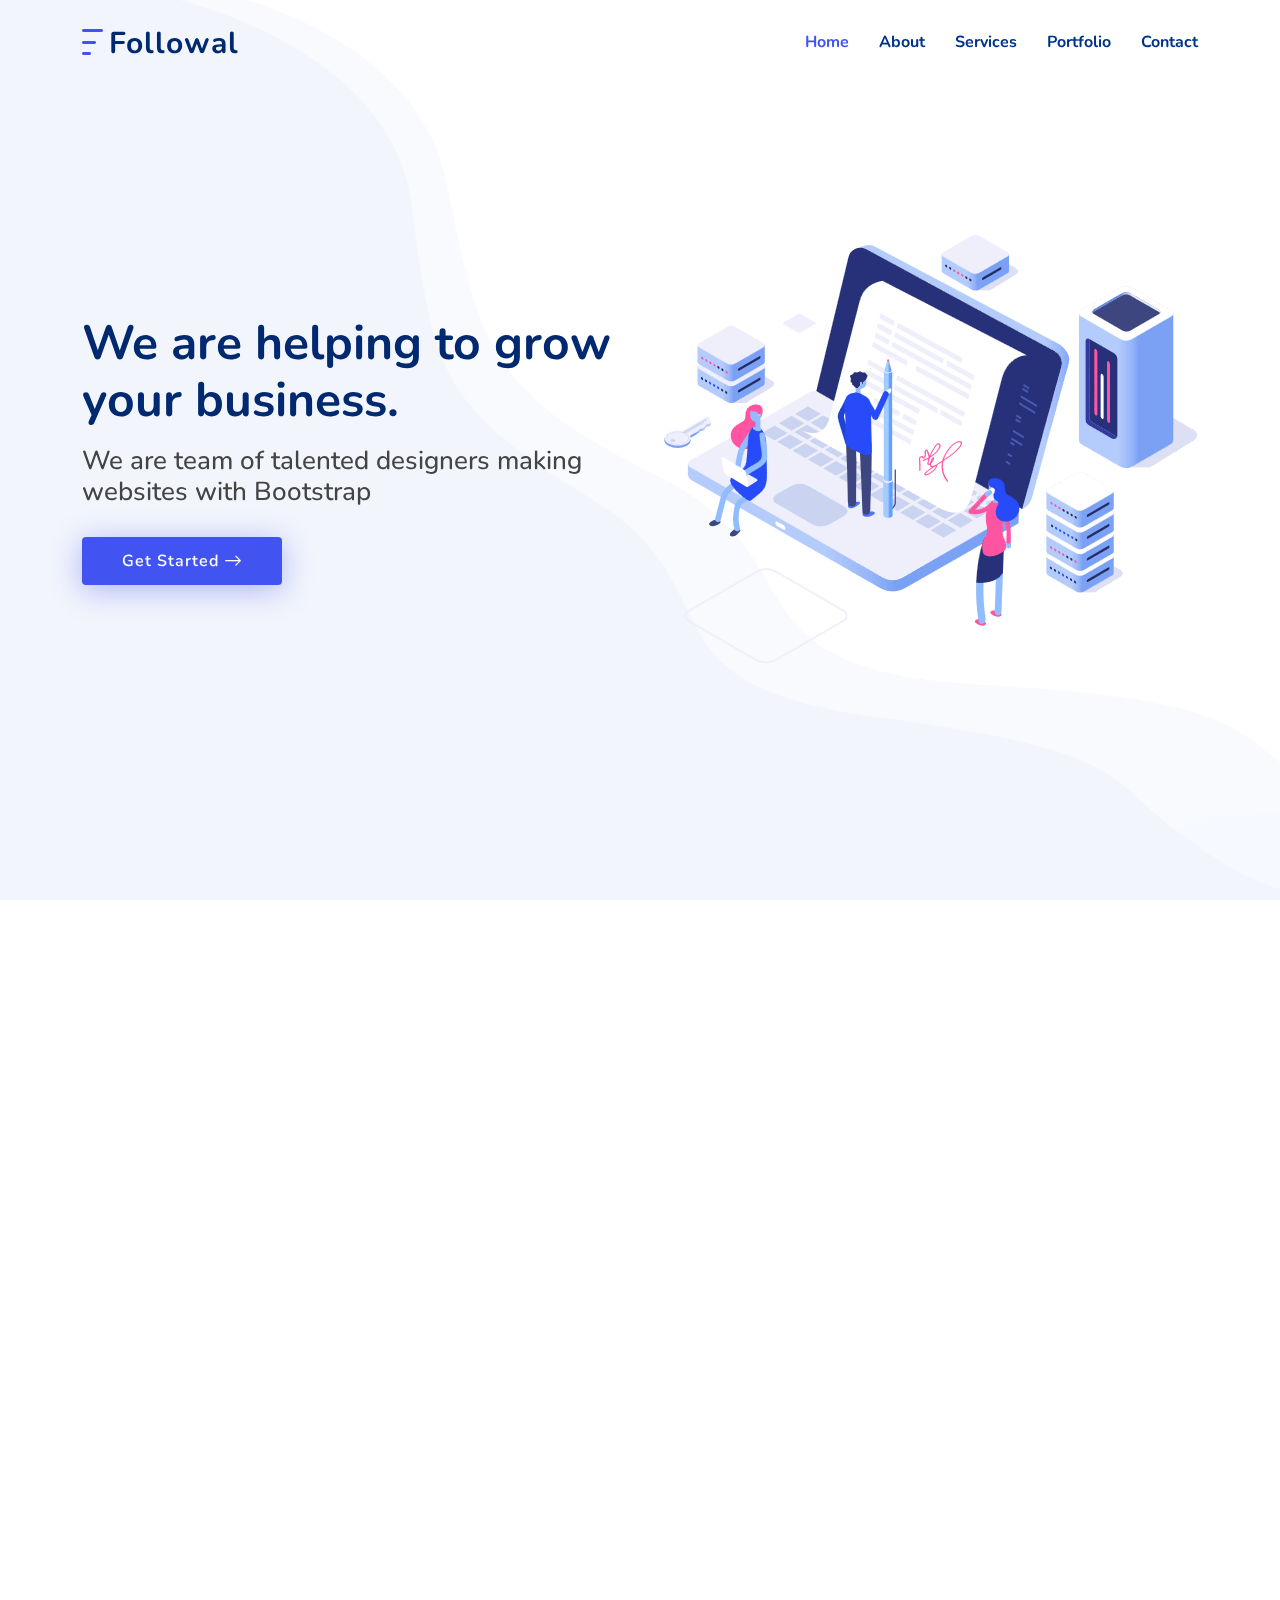
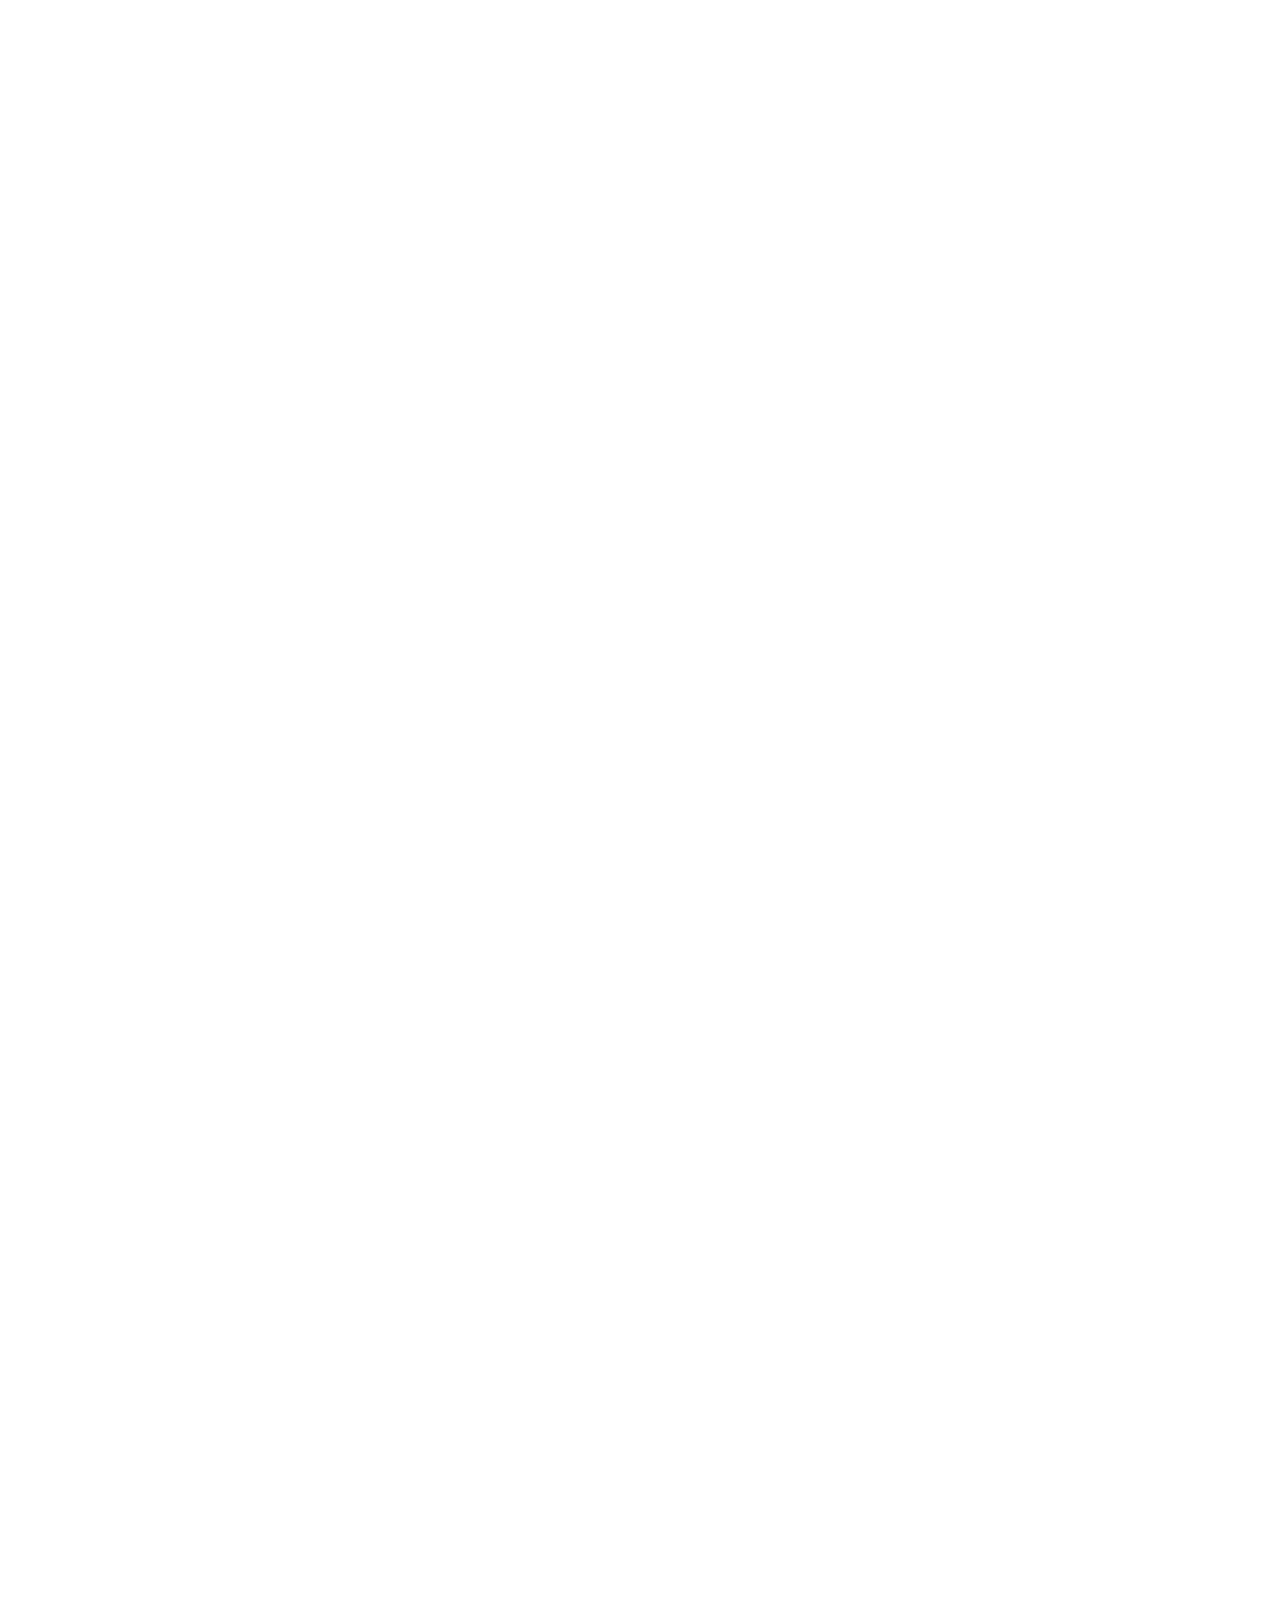
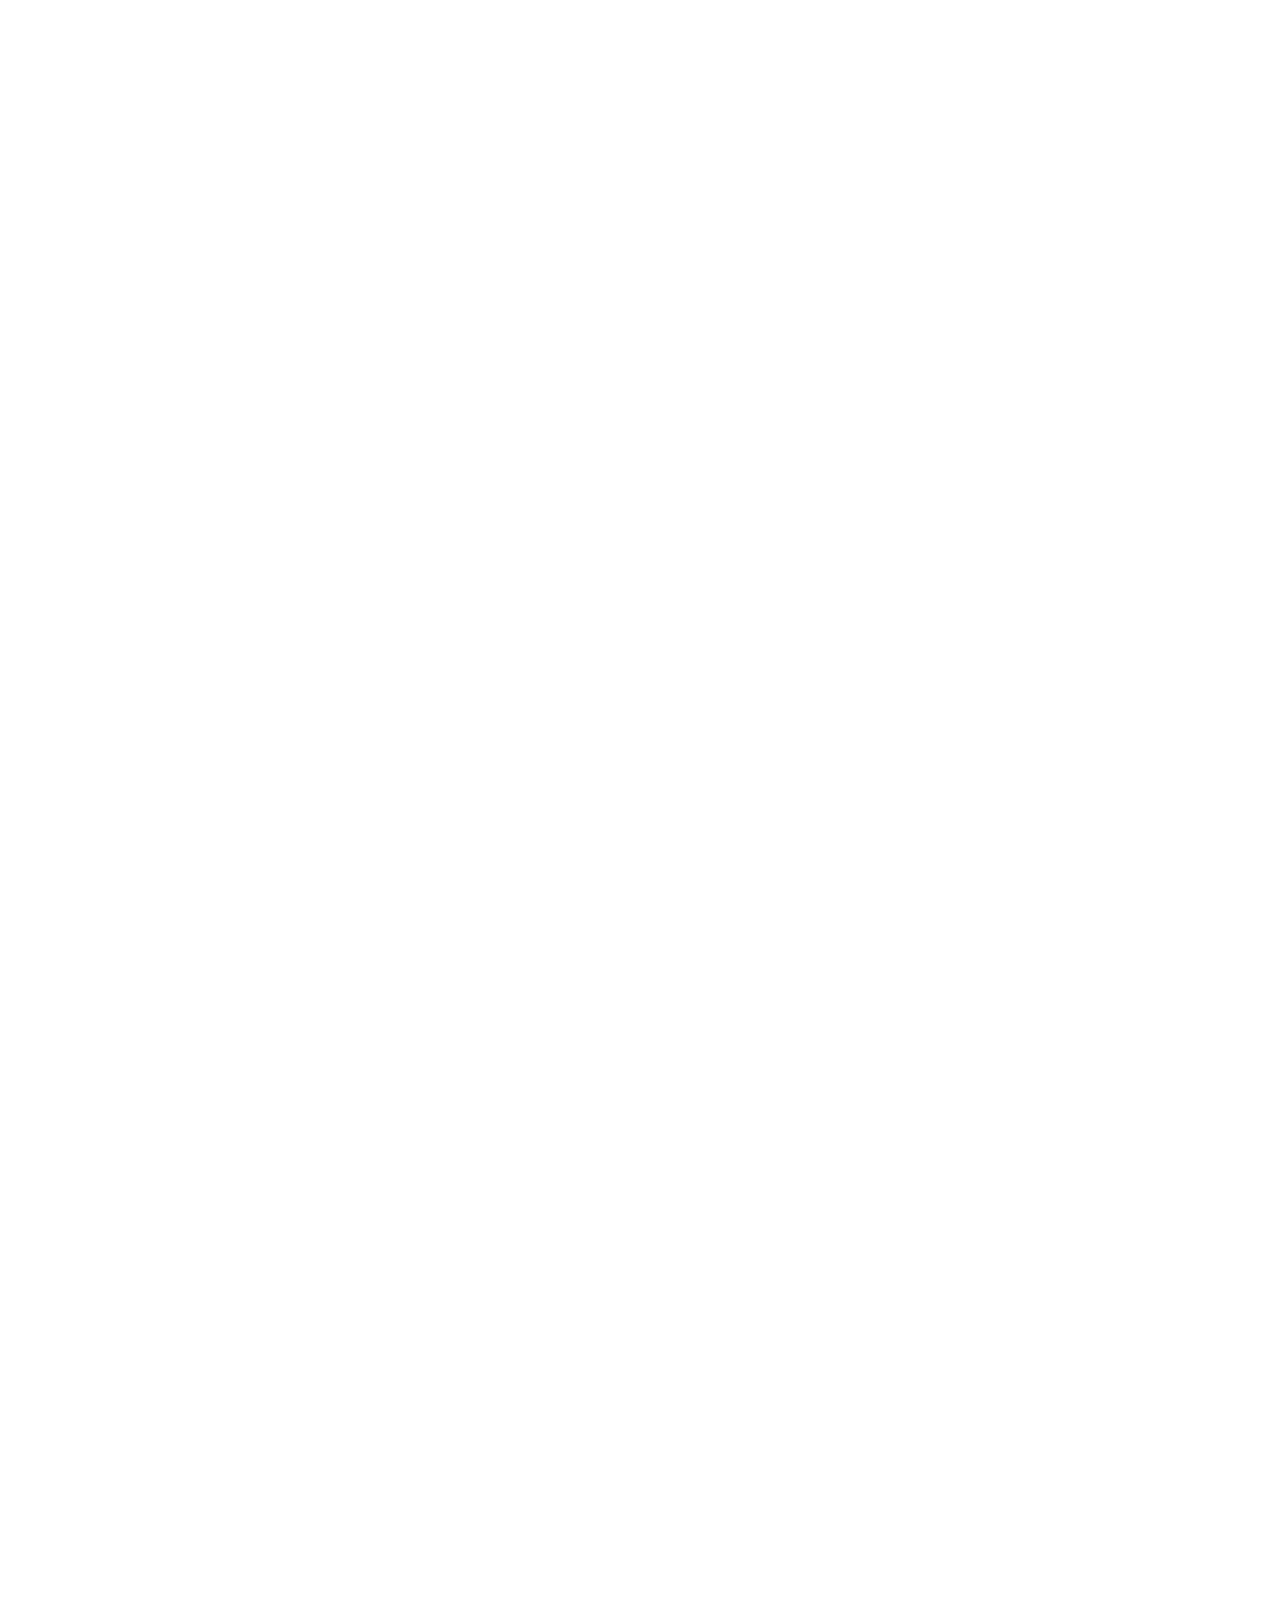
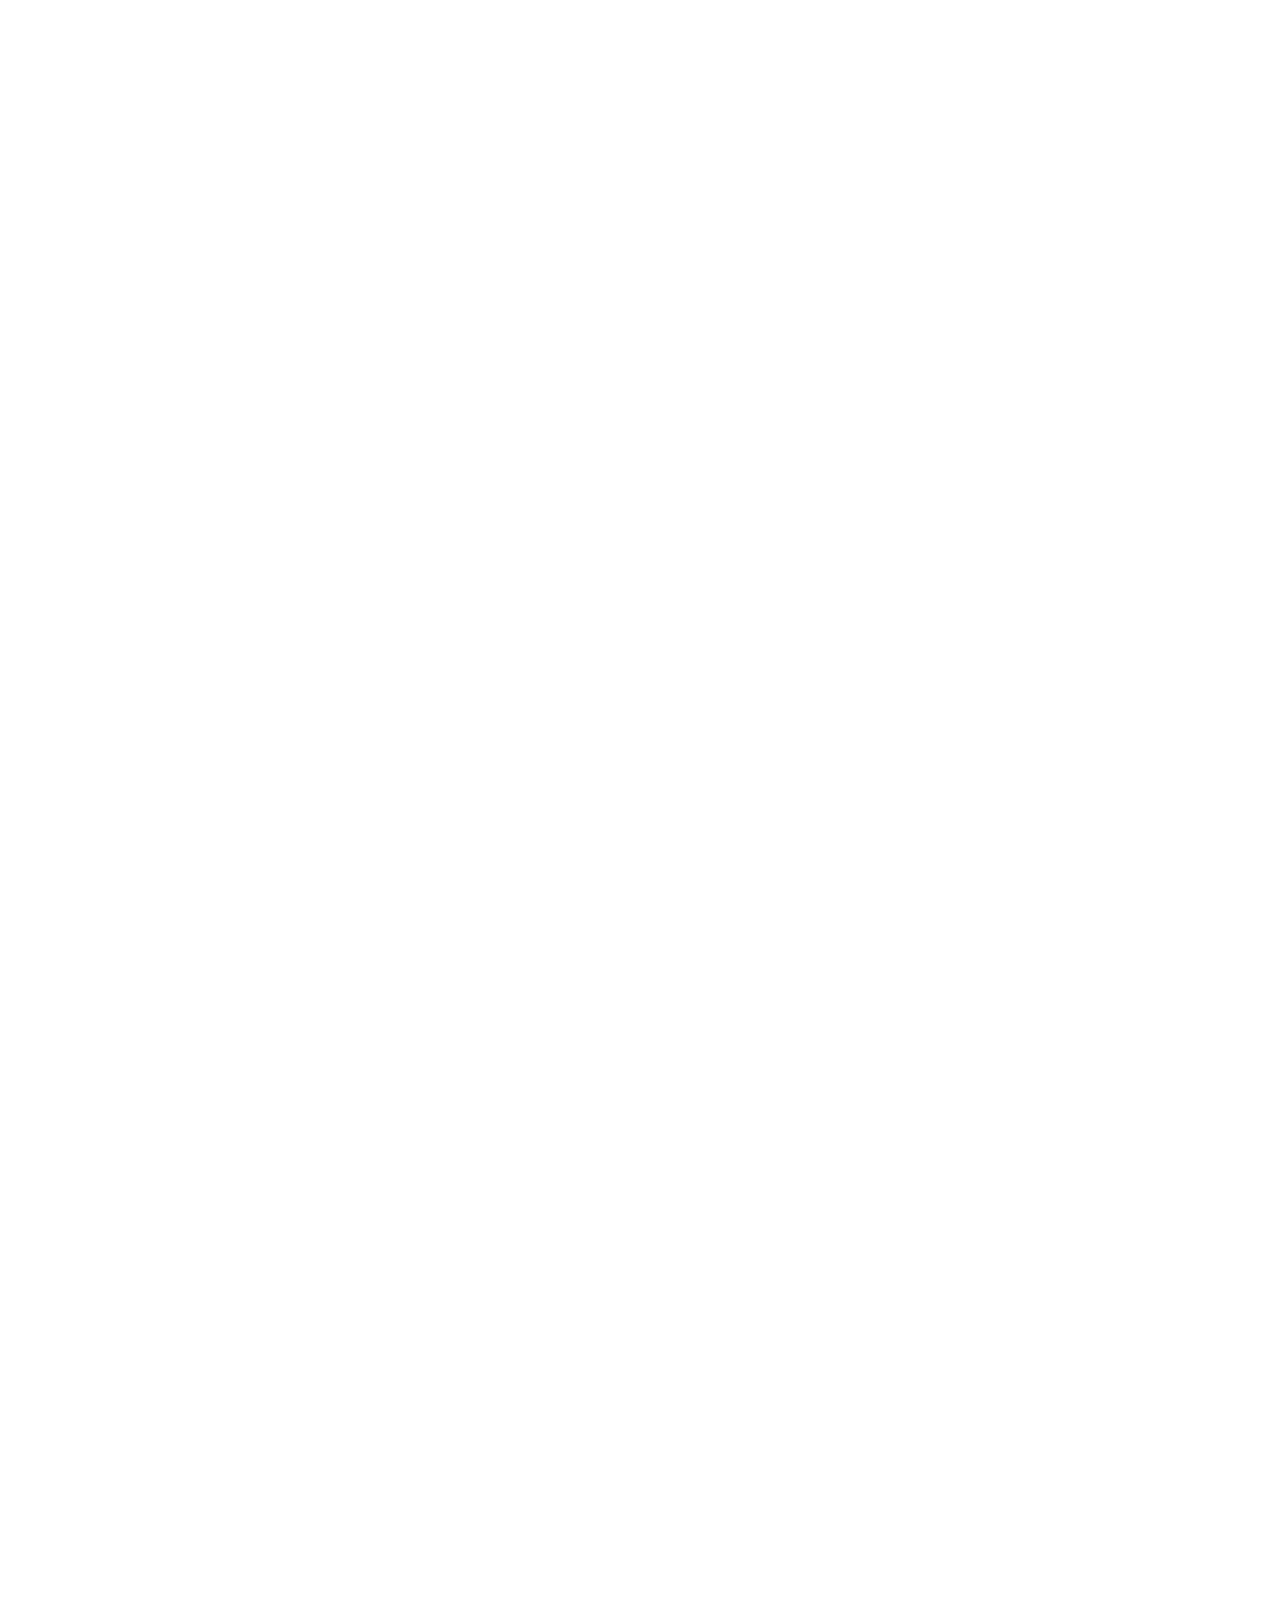
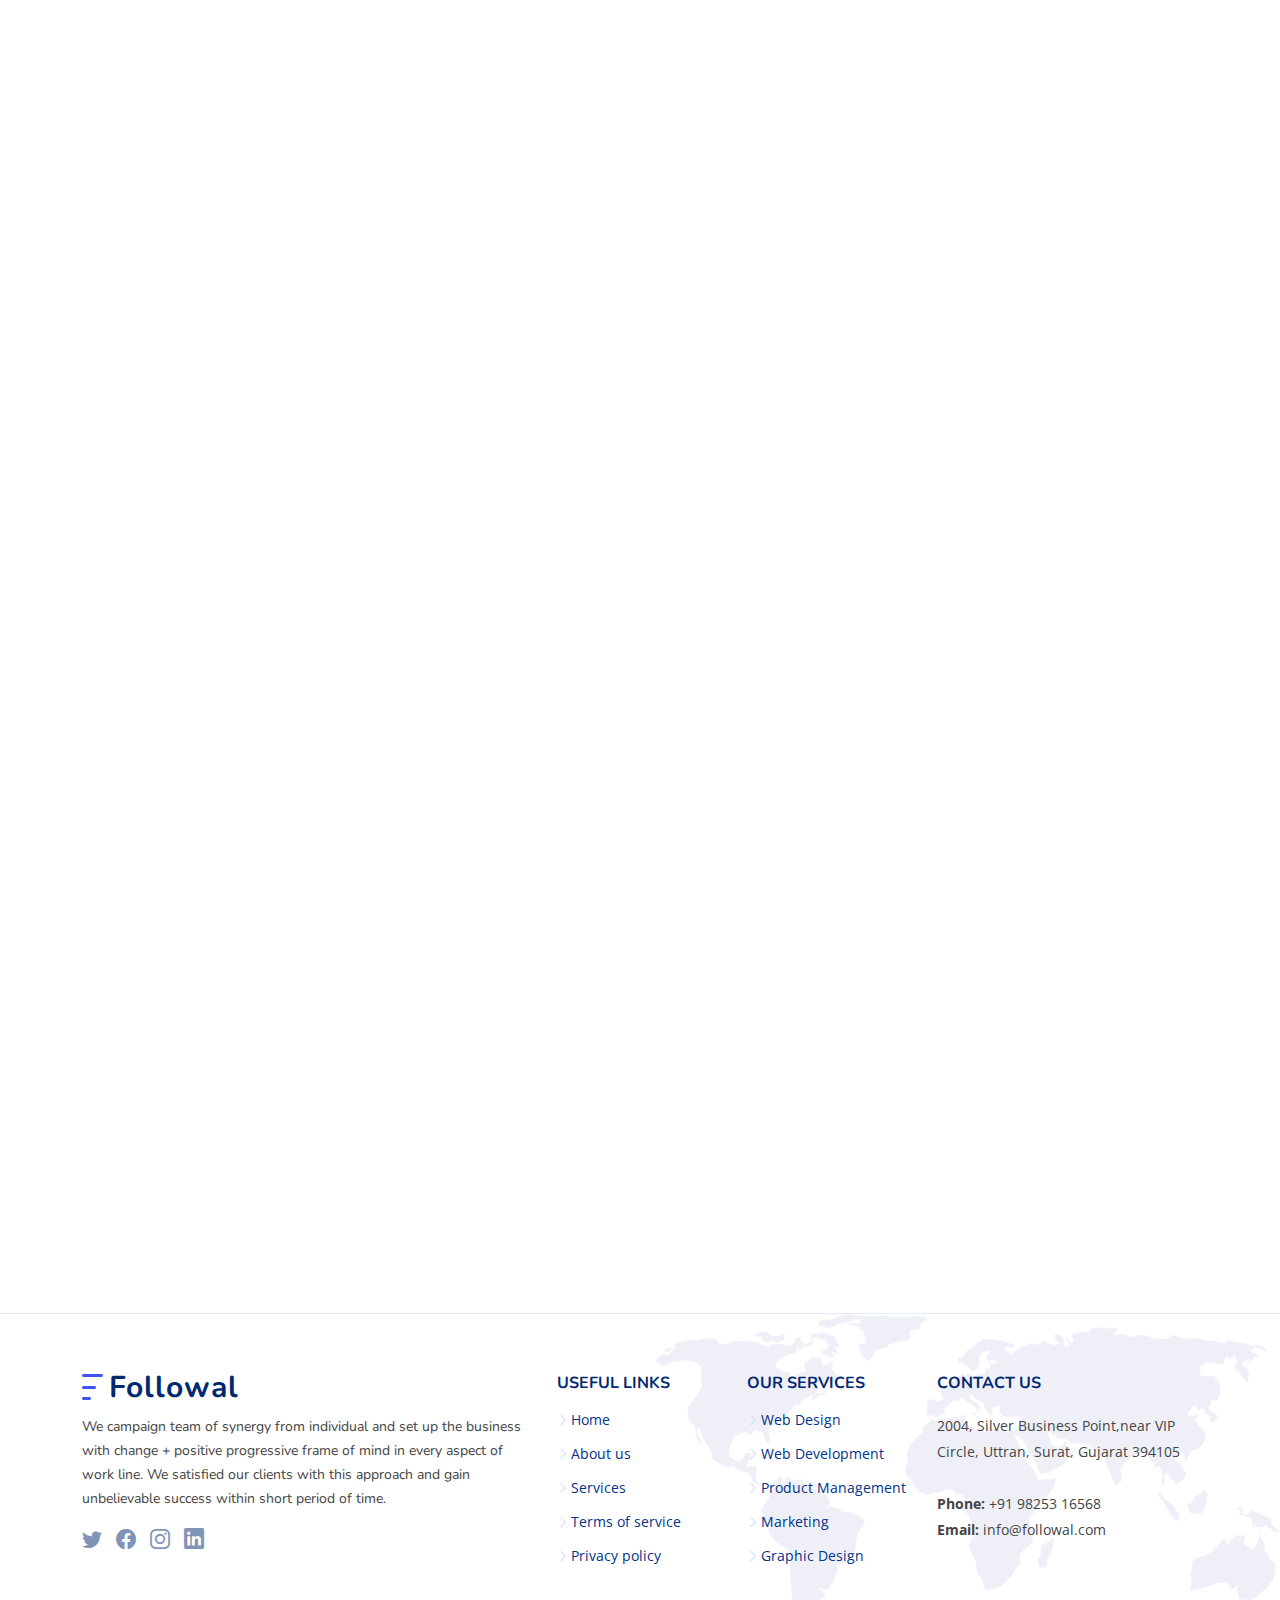
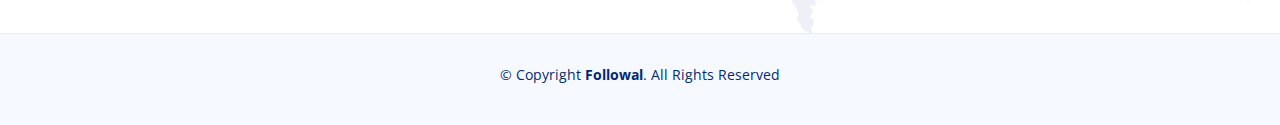
==== commit 636e026d: "changes in ui" ====
--- a/index.html
+++ b/index.html
@@ -53,27 +53,27 @@
           <li><a class="nav-link scrollto" href="#about">About</a></li>
           <li><a class="nav-link scrollto" href="#services">Services</a></li>
           <li><a class="nav-link scrollto" href="#portfolio">Portfolio</a></li>
-          <li><a class="nav-link scrollto" href="#team">Team</a></li>
-          <li><a href="blog.html">Blog</a></li>
-          <li class="dropdown"><a href="#"><span>Drop Down</span> <i class="bi bi-chevron-down"></i></a>
-            <ul>
-              <li><a href="#">Drop Down 1</a></li>
-              <li class="dropdown"><a href="#"><span>Deep Drop Down</span> <i class="bi bi-chevron-right"></i></a>
-                <ul>
-                  <li><a href="#">Deep Drop Down 1</a></li>
-                  <li><a href="#">Deep Drop Down 2</a></li>
-                  <li><a href="#">Deep Drop Down 3</a></li>
-                  <li><a href="#">Deep Drop Down 4</a></li>
-                  <li><a href="#">Deep Drop Down 5</a></li>
-                </ul>
-              </li>
-              <li><a href="#">Drop Down 2</a></li>
-              <li><a href="#">Drop Down 3</a></li>
-              <li><a href="#">Drop Down 4</a></li>
-            </ul>
-          </li>
+<!--          <li><a class="nav-link scrollto" href="#team">Team</a></li>-->
+<!--          <li><a href="blog.html">Blog</a></li>-->
+<!--          <li class="dropdown"><a href="#"><span>Drop Down</span> <i class="bi bi-chevron-down"></i></a>-->
+<!--            <ul>-->
+<!--              <li><a href="#">Drop Down 1</a></li>-->
+<!--              <li class="dropdown"><a href="#"><span>Deep Drop Down</span> <i class="bi bi-chevron-right"></i></a>-->
+<!--                <ul>-->
+<!--                  <li><a href="#">Deep Drop Down 1</a></li>-->
+<!--                  <li><a href="#">Deep Drop Down 2</a></li>-->
+<!--                  <li><a href="#">Deep Drop Down 3</a></li>-->
+<!--                  <li><a href="#">Deep Drop Down 4</a></li>-->
+<!--                  <li><a href="#">Deep Drop Down 5</a></li>-->
+<!--                </ul>-->
+<!--              </li>-->
+<!--              <li><a href="#">Drop Down 2</a></li>-->
+<!--              <li><a href="#">Drop Down 3</a></li>-->
+<!--              <li><a href="#">Drop Down 4</a></li>-->
+<!--            </ul>-->
+<!--          </li>-->
           <li><a class="nav-link scrollto" href="#contact">Contact</a></li>
-          <li><a class="getstarted scrollto" href="#about">Get Started</a></li>
+<!--          <li><a class="getstarted scrollto" href="#about">Get Started</a></li>-->
         </ul>
         <i class="bi bi-list mobile-nav-toggle"></i>
       </nav><!-- .navbar -->
@@ -710,16 +710,16 @@
           <p>Check our latest work</p>
         </header>
 
-        <div class="row" data-aos="fade-up" data-aos-delay="100">
-          <div class="col-lg-12 d-flex justify-content-center">
-            <ul id="portfolio-flters">
-              <li data-filter="*" class="filter-active">All</li>
-              <li data-filter=".filter-app">App</li>
-              <li data-filter=".filter-card">Card</li>
-              <li data-filter=".filter-web">Web</li>
-            </ul>
-          </div>
-        </div>
+<!--        <div class="row" data-aos="fade-up" data-aos-delay="100">-->
+<!--          <div class="col-lg-12 d-flex justify-content-center">-->
+<!--            <ul id="portfolio-flters">-->
+<!--              <li data-filter="*" class="filter-active">All</li>-->
+<!--              <li data-filter=".filter-app">App</li>-->
+<!--              <li data-filter=".filter-card">Card</li>-->
+<!--              <li data-filter=".filter-web">Web</li>-->
+<!--            </ul>-->
+<!--          </div>-->
+<!--        </div>-->
 
         <div class="row gy-4 portfolio-container" data-aos="fade-up" data-aos-delay="200">
 
@@ -1132,7 +1132,7 @@
           <p>Contact Us</p>
         </header>
 
-        <div class="row gy-4">
+        <div class="row gy-4" style="justify-content: center">
 
           <div class="col-lg-6">
 
@@ -1169,38 +1169,38 @@
 
           </div>
 
-          <div class="col-lg-6">
-            <form action="forms/contact.php" method="post" class="php-email-form">
-              <div class="row gy-4">
-
-                <div class="col-md-6">
-                  <input type="text" name="name" class="form-control" placeholder="Your Name" required>
-                </div>
-
-                <div class="col-md-6 ">
-                  <input type="email" class="form-control" name="email" placeholder="Your Email" required>
-                </div>
-
-                <div class="col-md-12">
-                  <input type="text" class="form-control" name="subject" placeholder="Subject" required>
-                </div>
-
-                <div class="col-md-12">
-                  <textarea class="form-control" name="message" rows="6" placeholder="Message" required></textarea>
-                </div>
-
-                <div class="col-md-12 text-center">
-                  <div class="loading">Loading</div>
-                  <div class="error-message"></div>
-                  <div class="sent-message">Your message has been sent. Thank you!</div>
-
-                  <button type="submit">Send Message</button>
-                </div>
-
-              </div>
-            </form>
-
-          </div>
+<!--          <div class="col-lg-6">-->
+<!--            <form action="forms/contact.php" method="post" class="php-email-form">-->
+<!--              <div class="row gy-4">-->
+
+<!--                <div class="col-md-6">-->
+<!--                  <input type="text" name="name" class="form-control" placeholder="Your Name" required>-->
+<!--                </div>-->
+
+<!--                <div class="col-md-6 ">-->
+<!--                  <input type="email" class="form-control" name="email" placeholder="Your Email" required>-->
+<!--                </div>-->
+
+<!--                <div class="col-md-12">-->
+<!--                  <input type="text" class="form-control" name="subject" placeholder="Subject" required>-->
+<!--                </div>-->
+
+<!--                <div class="col-md-12">-->
+<!--                  <textarea class="form-control" name="message" rows="6" placeholder="Message" required></textarea>-->
+<!--                </div>-->
+
+<!--                <div class="col-md-12 text-center">-->
+<!--                  <div class="loading">Loading</div>-->
+<!--                  <div class="error-message"></div>-->
+<!--                  <div class="sent-message">Your message has been sent. Thank you!</div>-->
+
+<!--                  <button type="submit">Send Message</button>-->
+<!--                </div>-->
+
+<!--              </div>-->
+<!--            </form>-->
+
+<!--          </div>-->
 
         </div>
 
@@ -1213,27 +1213,27 @@
   <!-- ======= Footer ======= -->
   <footer id="footer" class="footer">
 
-    <div class="footer-newsletter">
-      <div class="container">
-        <div class="row justify-content-center">
-          <div class="col-lg-12 text-center">
-            <h4>Our Newsletter</h4>
-<!--            <p>Tamen quem nulla quae legam multos aute sint culpa legam noster magna</p>-->
-          </div>
-          <div class="col-lg-6">
-            <form action="" method="post">
-              <input type="email" name="email"><input type="submit" value="Subscribe">
-            </form>
-          </div>
-        </div>
-      </div>
-    </div>
+<!--    <div class="footer-newsletter">-->
+<!--      <div class="container">-->
+<!--        <div class="row justify-content-center">-->
+<!--          <div class="col-lg-12 text-center">-->
+<!--            <h4>Our Newsletter</h4>-->
+<!--&lt;!&ndash;            <p>Tamen quem nulla quae legam multos aute sint culpa legam noster magna</p>&ndash;&gt;-->
+<!--          </div>-->
+<!--          <div class="col-lg-6">-->
+<!--            <form action="" method="post">-->
+<!--              <input type="email" name="email"><input type="submit" value="Subscribe">-->
+<!--            </form>-->
+<!--          </div>-->
+<!--        </div>-->
+<!--      </div>-->
+<!--    </div>-->
 
     <div class="footer-top">
       <div class="container">
         <div class="row gy-4">
           <div class="col-lg-5 col-md-12 footer-info">
-            <a href="index.html" class="logo d-flex align-items-center">
+            <a href="#" class="logo d-flex align-items-center">
               <img src="assets/img/logo.png" alt="">
               <span>Followal</span>
             </a>
@@ -1249,22 +1249,22 @@
           <div class="col-lg-2 col-6 footer-links">
             <h4>Useful Links</h4>
             <ul>
-              <li><i class="bi bi-chevron-right"></i> <a href="#">Home</a></li>
-              <li><i class="bi bi-chevron-right"></i> <a href="#">About us</a></li>
-              <li><i class="bi bi-chevron-right"></i> <a href="#">Services</a></li>
-              <li><i class="bi bi-chevron-right"></i> <a href="#">Terms of service</a></li>
-              <li><i class="bi bi-chevron-right"></i> <a href="#">Privacy policy</a></li>
+                <li><i class="bi bi-chevron-right"></i><a>Home</a></li>
+              <li><i class="bi bi-chevron-right"></i> <a>About us</a></li>
+              <li><i class="bi bi-chevron-right"></i> <a>Services</a></li>
+              <li><i class="bi bi-chevron-right"></i> <a>Terms of service</a></li>
+              <li><i class="bi bi-chevron-right"></i> <a>Privacy policy</a></li>
             </ul>
           </div>
 
           <div class="col-lg-2 col-6 footer-links">
             <h4>Our Services</h4>
             <ul>
-              <li><i class="bi bi-chevron-right"></i> <a href="#">Web Design</a></li>
-              <li><i class="bi bi-chevron-right"></i> <a href="#">Web Development</a></li>
-              <li><i class="bi bi-chevron-right"></i> <a href="#">Product Management</a></li>
-              <li><i class="bi bi-chevron-right"></i> <a href="#">Marketing</a></li>
-              <li><i class="bi bi-chevron-right"></i> <a href="#">Graphic Design</a></li>
+              <li><i class="bi bi-chevron-right"></i> <a>Web Design</a></li>
+              <li><i class="bi bi-chevron-right"></i> <a>Web Development</a></li>
+              <li><i class="bi bi-chevron-right"></i> <a>Product Management</a></li>
+              <li><i class="bi bi-chevron-right"></i> <a>Marketing</a></li>
+              <li><i class="bi bi-chevron-right"></i> <a>Graphic Design</a></li>
             </ul>
           </div>
 
@@ -1285,14 +1285,13 @@
 
     <div class="container">
       <div class="copyright">
-        &copy; Copyright <strong><span>FlexStart</span></strong>. All Rights Reserved
+        &copy; Copyright <strong><span>Followal</span></strong>. All Rights Reserved
       </div>
       <div class="credits">
         <!-- All the links in the footer should remain intact. -->
         <!-- You can delete the links only if you purchased the pro version. -->
         <!-- Licensing information: https://bootstrapmade.com/license/ -->
         <!-- Purchase the pro version with working PHP/AJAX contact form: https://bootstrapmade.com/flexstart-bootstrap-startup-template/ -->
-        Designed by <a href="https://bootstrapmade.com/">BootstrapMade</a>
       </div>
     </div>
   </footer><!-- End Footer -->
